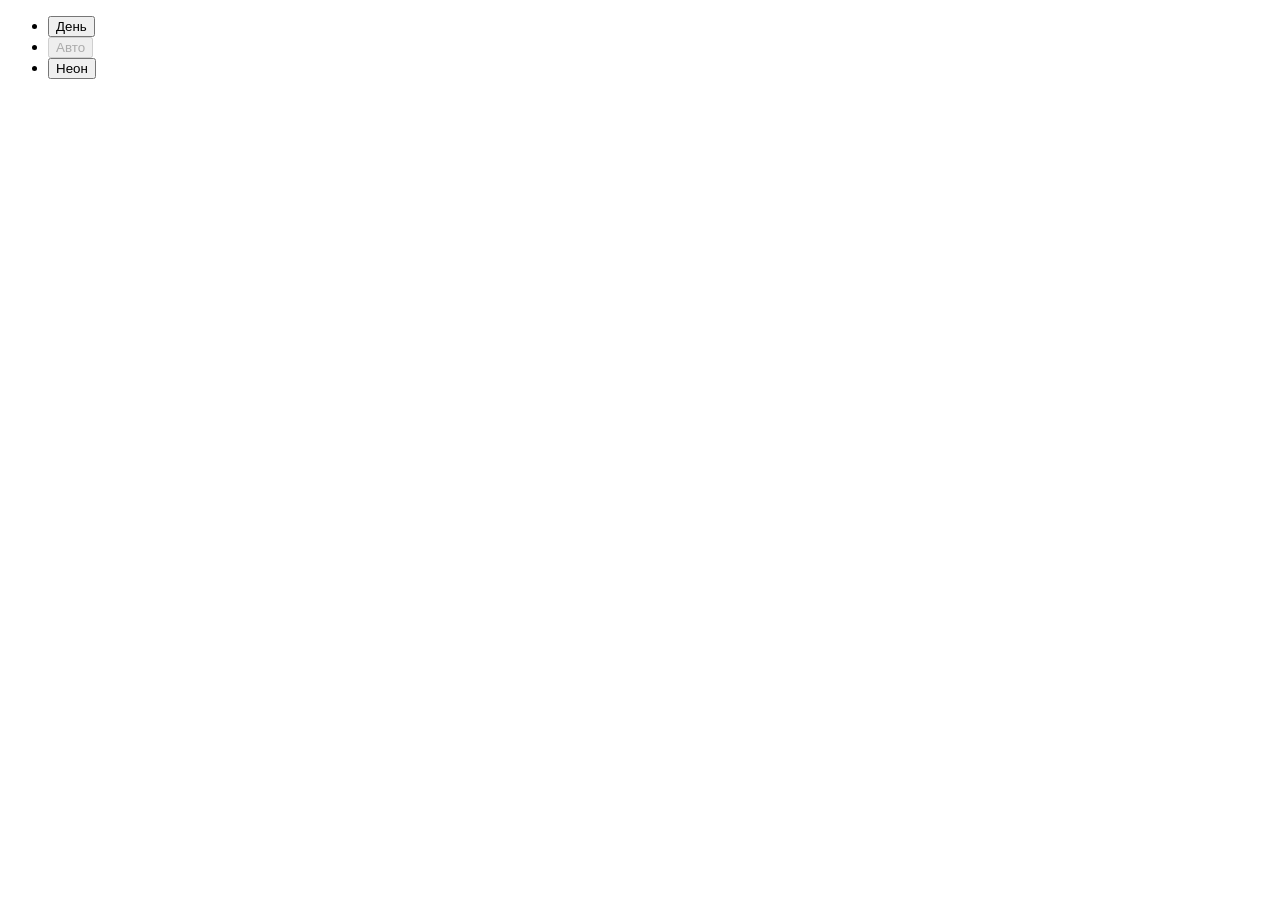
==== index.html @ 4426ae26 "Initial commit" ====
<!DOCTYPE html>
<html lang="ru">
  <head>
    <meta charset="UTF-8" />
    <meta http-equiv="X-UA-Compatible" content="IE=edge" />
    <meta name="viewport" content="width=device-width, initial-scale=1.0" />
    <title>Сложно сосредоточиться</title>
  </head>
  <body class="page">
    <header class="header decorated-zone">
      <nav class="header__theme-menu">
        <ul class="header__theme-menu-list">
          <li class="header__theme-menu-item">
            <button
              class="header__theme-menu-button header__theme-menu-button_type_light"
            >
              День
            </button>
          </li>
          <li class="header__theme-menu-item">
            <button
              class="header__theme-menu-button header__theme-menu-button_active header__theme-menu-button_type_auto"
              disabled
            >
              Авто
            </button>
          </li>
          <li class="header__theme-menu-item">
            <button
              class="header__theme-menu-button header__theme-menu-button_type_dark"
            >
              Неон
            </button>
          </li>
        </ul>
      </nav>
    </header>
    <script src="./scripts/script.js"></script>
  </body>
</html>
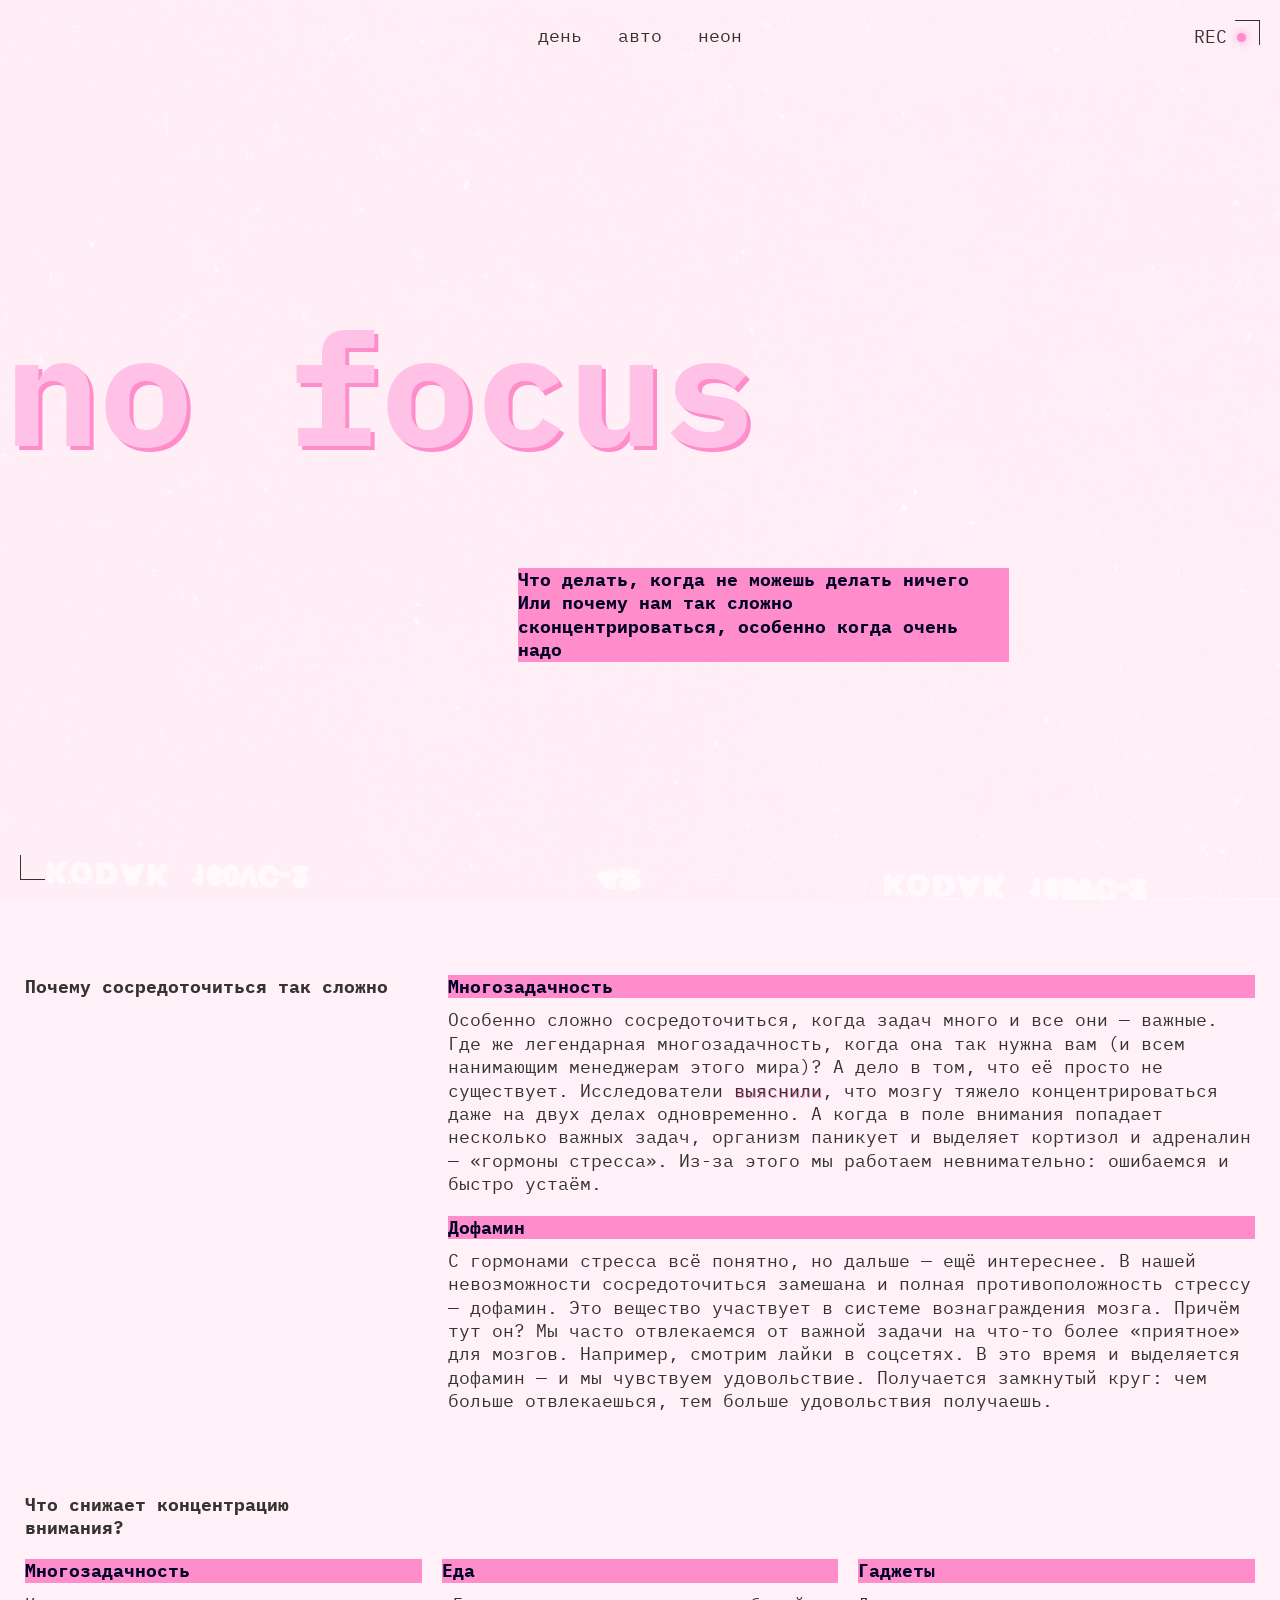
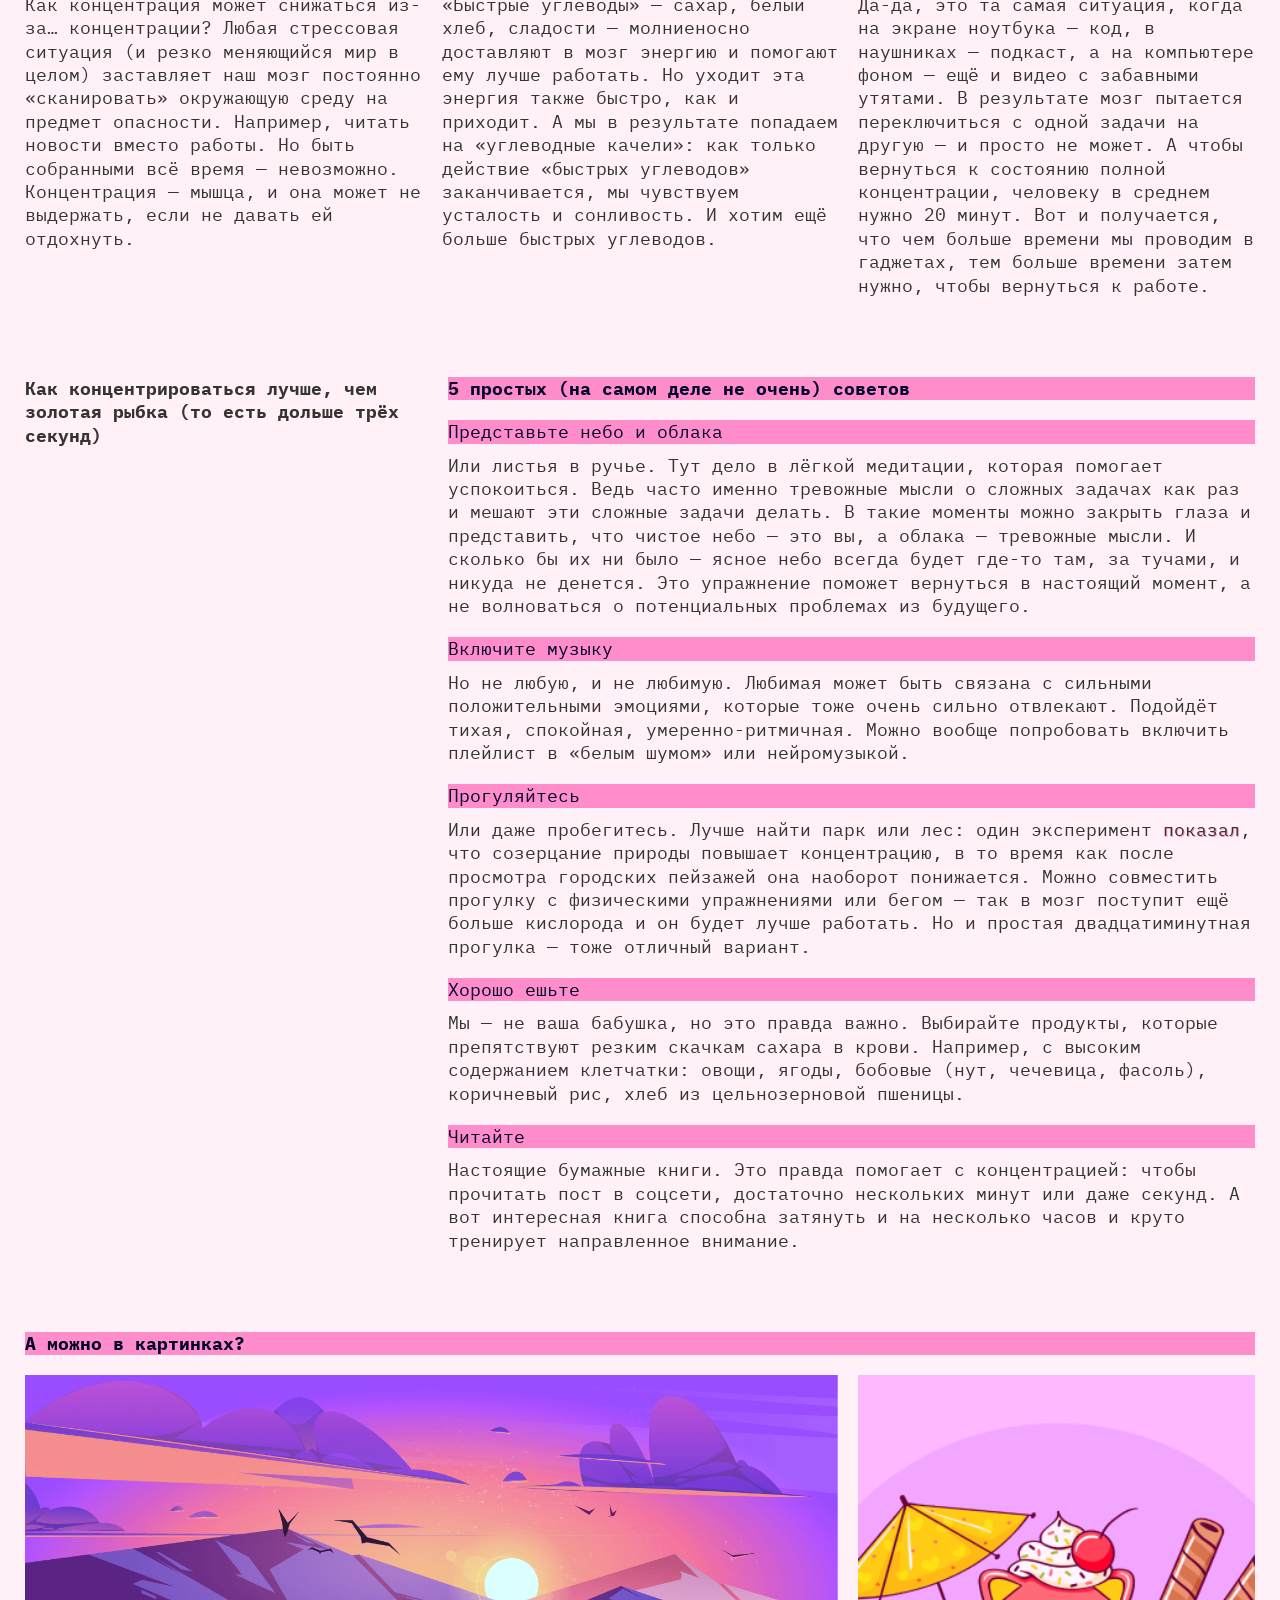
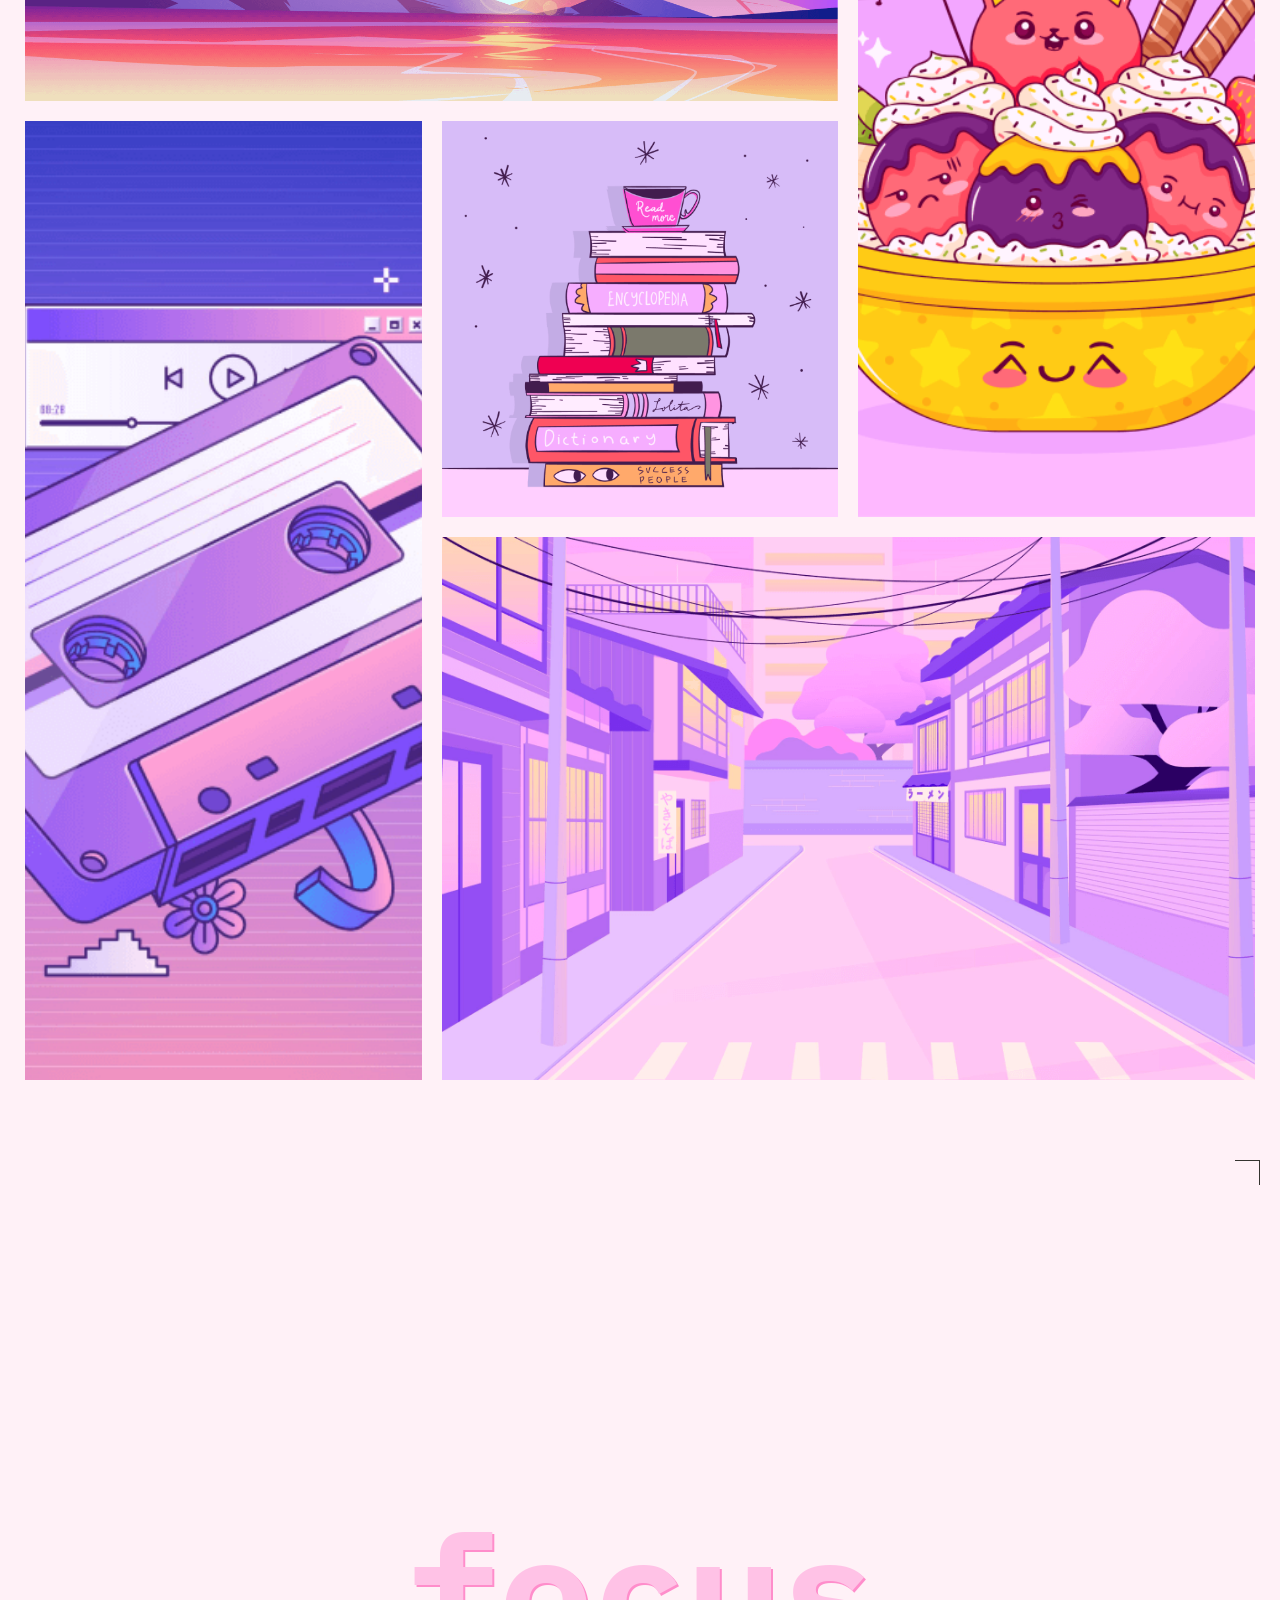
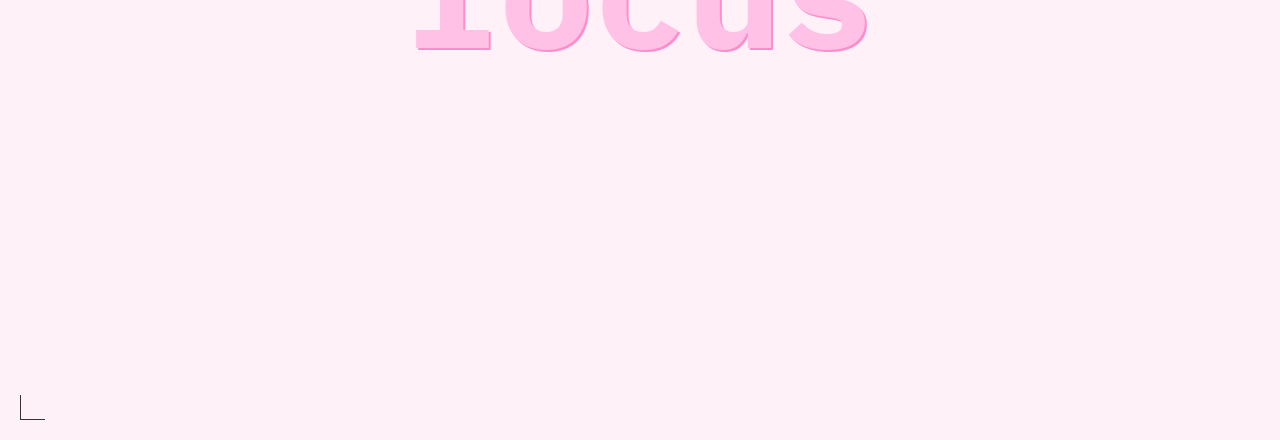
==== commit 2a0eed24: "action__test_1" ====
--- a/index.html
+++ b/index.html
@@ -4,17 +4,26 @@
     <meta charset="UTF-8" />
     <meta http-equiv="X-UA-Compatible" content="IE=edge" />
     <meta name="viewport" content="width=device-width, initial-scale=1.0" />
+    <meta name="color-scheme" content="dark light" />
     <title>Сложно сосредоточиться</title>
+    <link rel="stylesheet" href="./fonts/fonts.css" />
+    <link rel="stylesheet" href="./styles/variables.css" />
+    <link rel="stylesheet" href="./styles/style.css" />
+    <link rel="stylesheet" href="./styles/dark.css" />
+    <link rel="stylesheet" href="./styles/light.css" />
+    <link rel="stylesheet" href="./styles/globals.css" />
+    <link rel="icon" href="./images/favicon.svg" type="image/svg+xml" />
   </head>
   <body class="page">
     <header class="header decorated-zone">
+      <span aria-hidden="true" class="tag__marker">REC</span>
       <nav class="header__theme-menu">
         <ul class="header__theme-menu-list">
           <li class="header__theme-menu-item">
             <button
               class="header__theme-menu-button header__theme-menu-button_type_light"
             >
-              День
+              день
             </button>
           </li>
           <li class="header__theme-menu-item">
@@ -22,19 +31,193 @@
               class="header__theme-menu-button header__theme-menu-button_active header__theme-menu-button_type_auto"
               disabled
             >
-              Авто
+              авто
             </button>
           </li>
           <li class="header__theme-menu-item">
             <button
               class="header__theme-menu-button header__theme-menu-button_type_dark"
             >
-              Неон
+              неон
             </button>
           </li>
         </ul>
       </nav>
+      <h1 class="page__title header__text">no focus</h1>
+      <p class="title-decor header__paragraph"
+        >Что делать, когда не можешь делать ничего 
+        Или почему нам так сложно сконцентрироваться, особенно когда очень надо
+      </p>
     </header>
     <script src="./scripts/script.js"></script>
+    <main class="main__content">
+      <section class="content-section">
+        <h2 class="content-section__title">
+          Почему сосредоточиться так сложно
+        </h2>
+        <div class="content-section__list">
+          <div class="content-section__item">
+            <h3 class="title-decor">Многозадачность</h3>
+            <p class="content-section__text">
+              Особенно сложно сосредоточиться, когда задач много и все они —
+              важные. Где же легендарная многозадачность, когда она так нужна вам
+              (и всем нанимающим менеджерам этого мира)? А дело в том, что её
+              просто не существует. Исследователи
+              <a
+                href="https://dana.org/article/multicosts-of-multitasking/"
+                class="external-link"
+                target="_blank"
+                >выяснили</a
+              >, что мозгу тяжело концентрироваться даже на двух делах
+              одновременно. А когда в поле внимания попадает несколько важных
+              задач, организм паникует и выделяет кортизол и адреналин — «гормоны
+              стресса». Из-за этого мы работаем невнимательно: ошибаемся и быстро
+              устаём.
+            </p>
+          </div>
+          <div class="content-section__item">
+            <h3 class="title-decor">Дофамин</h3>
+            <p class="content-section__text">
+              С гормонами стресса всё понятно, но дальше — ещё интереснее. В нашей
+              невозможности сосредоточиться замешана и полная противоположность
+              стрессу — дофамин. Это вещество участвует в системе вознаграждения
+              мозга. Причём тут он? Мы часто отвлекаемся от важной задачи на
+              что-то более «приятное» для мозгов. Например, смотрим лайки в
+              соцсетях. В это время и выделяется дофамин — и мы чувствуем
+              удовольствие. Получается замкнутый круг: чем больше отвлекаешься,
+              тем больше удовольствия получаешь.
+            </p>
+          </div>
+        </div>
+      </section>
+      <section class="content-section">
+        <h2 class="content-section__title">
+          Что снижает концентрацию внимания?
+        </h2>
+        <div class="content-section__list">
+          <div class="content-section__item">
+            <h3 class="title-decor">Многозадачность</h3>
+            <p class="content-section__text">
+              Как концентрация может снижаться из-за… концентрации? Любая
+              стрессовая ситуация (и резко меняющийся мир в целом) заставляет наш
+              мозг постоянно «сканировать» окружающую среду на предмет опасности.
+              Например, читать новости вместо работы. Но быть собранными всё время
+              — невозможно. Концентрация — мышца, и она может не выдержать, если
+              не давать ей отдохнуть.
+            </p>
+          </div>
+          <div class="content-section__item">
+            <h3 class="title-decor">Еда</h3>
+            <p class="content-section__text">
+              «Быстрые углеводы» — сахар, белый хлеб, сладости — молниеносно
+              доставляют в мозг энергию и помогают ему лучше работать. Но уходит
+              эта энергия также быстро, как и приходит. А мы в результате попадаем
+              на «углеводные качели»: как только действие «быстрых углеводов»
+              заканчивается, мы чувствуем усталость и сонливость. И хотим ещё
+              больше быстрых углеводов.
+            </p>
+          </div>
+          <div class="content-section__item">
+            <h3 class="title-decor">Гаджеты</h3>
+            <p class="content-section__text">
+              Да-да, это та самая ситуация, когда на экране ноутбука — код, в
+              наушниках — подкаст, а на компьютере фоном — ещё и видео с забавными
+              утятами. В результате мозг пытается переключиться с одной задачи на
+              другую — и просто не может. А чтобы вернуться к состоянию полной
+              концентрации, человеку в среднем нужно 20 минут. Вот и получается,
+              что чем больше времени мы проводим в гаджетах, тем больше времени
+              затем нужно, чтобы вернуться к работе.
+            </p>
+          </div>
+        </div>
+      </section>
+      <section class="content-section">
+        <h2 class="content-section__title">
+          Как концентрироваться лучше, чем золотая рыбка (то есть дольше трёх
+          секунд)
+        </h2>
+        <div class="content-section__list">
+          <h3 class="title-decor">5 простых (на самом деле не очень) советов</h3>
+          <div class="content-section__item">
+            <h4 class="content-section__subtitle margin">
+              Представьте небо и облака
+            </h4>
+            <p class="content-section__text">
+              Или листья в ручье. Тут дело в лёгкой медитации, которая помогает
+              успокоиться. Ведь часто именно тревожные мысли о сложных задачах как
+              раз и мешают эти сложные задачи делать. В такие моменты можно
+              закрыть глаза и представить, что чистое небо — это вы, а облака —
+              тревожные мысли. И сколько бы их ни было — ясное небо всегда будет
+              где-то там, за тучами, и никуда не денется. Это упражнение поможет
+              вернуться в настоящий момент, а не волноваться о потенциальных
+              проблемах из будущего.
+            </p>
+          </div>
+          <div class="content-section__item">
+            <h4 class="content-section__subtitle">Включите музыку</h4>
+            <p class="content-section__text">
+              Но не любую, и не любимую. Любимая может быть связана с сильными
+              положительными эмоциями, которые тоже очень сильно отвлекают.
+              Подойдёт тихая, спокойная, умеренно-ритмичная. Можно вообще
+              попробовать включить плейлист в «белым шумом» или нейромузыкой.
+            </p>
+          </div>
+          <div class="content-section__item">
+            <h4 class="content-section__subtitle">Прогуляйтесь</h4>
+            <p class="content-section__text">
+              Или даже пробегитесь. Лучше найти парк или лес: один эксперимент
+              <a
+                href="https://www.sciencedirect.com/science/article/abs/pii/S0272494415000328"
+                class="external-link"
+                target="_blank"
+                >показал</a
+              >, что созерцание природы повышает концентрацию, в то время как
+              после просмотра городских пейзажей она наоборот понижается. Можно
+              совместить прогулку с физическими упражнениями или бегом — так в
+              мозг поступит ещё больше кислорода и он будет лучше работать. Но и
+              простая двадцатиминутная прогулка — тоже отличный вариант.
+            </p>
+          </div>
+          <div class="content-section__item">
+            <h4 class="content-section__subtitle">Хорошо ешьте</h4>
+            <p class="content-section__text">
+              Мы — не ваша бабушка, но это правда важно. Выбирайте продукты,
+              которые препятствуют резким скачкам сахара в крови. Например, с
+              высоким содержанием клетчатки: овощи, ягоды, бобовые (нут, чечевица,
+              фасоль), коричневый рис, хлеб из цельнозерновой пшеницы.
+            </p>
+          </div>
+          <div class="content-section__item">
+            <h4 class="content-section__subtitle">Читайте</h4>
+            <p class="content-section__text">
+              Настоящие бумажные книги. Это правда помогает с концентрацией: чтобы
+              прочитать пост в соцсети, достаточно нескольких минут или даже
+              секунд. А вот интересная книга способна затянуть и на несколько
+              часов и круто тренирует направленное внимание.
+            </p>
+          </div>
+        </div>
+      </section>
+      <section class="content-section">
+        <h3 class="title-decor">А можно в картинках?</h3>
+        <div class="content-section__images">
+          <img src="./images/sunset.png" loading="lazy" alt="Закат с горами" class="sunset" />
+          <img
+            src="./images/ice-cream.png"
+            alt="Тарелка с мороженным"
+            loading="lazy"
+            class="ice-cream"
+          />
+          <img src="./images/tape.png" alt="Касета" loading="lazy" class="tape"/>
+          <img src="./images/books.png" alt="Стопка книг" loading="lazy" class="books"/>
+          <img src="./images/street.png" alt="Улица" loading="lazy" class="street"/>
+        </div>
+      </section>
+    </main>
+    <footer class="footer decorated-zone">
+      <h2 class="footer-title">focus</h2>
+    </footer>
   </body>
 </html>
+
+
--- a/fonts/fonts.css
+++ b/fonts/fonts.css
@@ -0,0 +1,13 @@
+@font-face {
+  font-family: 'IBM Plex mono';
+  src: url(./IBMPlexMono-Regular.woff) format('woff');
+  font-weight: normal;
+  font-display: swap;
+}
+
+@font-face {
+  font-family: 'IBM Plex mono';
+  src: url(./IBMPlexMono-Bold.woff) format('woff');
+  font-weight: bold;
+  font-display: swap;
+}
--- a/styles/variables.css
+++ b/styles/variables.css
@@ -0,0 +1,31 @@
+/*
+  Переменные для вашего проекта
+  и их переопределение под различные устройства
+*/
+:root {
+  --bg-image: url(/images/cover-image-dark.png);
+  /* --main-bg-color: #000028;
+  --main-text-color: #000028;
+  --accent-color-bg: #FF0070;
+  --accent-color-text: #FF0070;
+  --text-color-black: #000028;
+  --main-font: 'IBM Plex Mono', monospace, sans-serif; */
+  --large-text-size: clamp(7.25rem, 5.7694rem + 6.3174vw, 9.8125rem);
+  --main-text-size: 18px;
+  --main-text-lh: 1.3;
+  --padding: 0 2.6%;
+
+  --accent-color-text: #FF0070;
+  --main-text-color: #F1B2CE;
+  --accent-color-bg: #FF0070;
+  --header-text: #DB00FF;
+  --bg-color: #000028;
+  --title-decor-text: #000028;
+  --font: 'IBM Plex Mono', monospace, sans-serif;
+  --hover-color: rgba(255, 0, 112, 0.40);
+
+
+}
+
+
+
--- a/styles/style.css
+++ b/styles/style.css
@@ -0,0 +1,442 @@
+/* Основные стили проекта. Это стили для темы, которую вы верстаете первой. */
+
+.page {
+  /* background: url(/images/cover-image.png);
+  background-attachment: fixed; */
+  min-width: 375px;
+  /* padding: var(--padding); */
+  background-color: var(--bg-color);
+}
+
+.header {
+  background: var(--bg-image);
+  background-position: center;
+  display: flex;
+  background-repeat: no-repeat;
+  background-size: cover;
+  flex-direction: column;
+  padding: 2.8vw;
+  margin-bottom: 10.667%;
+  position: relative;
+  min-width: 375px;
+  min-height: 100vh;
+}
+
+@media (width >= 768px) {
+  .header {
+    padding: 2.6vw;
+    margin-bottom: 7.813%;
+  }
+}
+
+@media (width >= 1024px) {
+  .header {
+    padding: 1.95vw;
+    margin-bottom: 5.86vw;
+  }
+}
+
+.decorated-zone::before {
+  content: '';
+  position: absolute;
+  display: block;
+  width: 25px; 
+  height: 25px; 
+  border-top: 1px solid var(--accent-color-text);
+  border-right: 1px solid var(--accent-color-text);
+  top: 10px;
+  right: 10px;
+}
+
+
+.decorated-zone::after {
+  content: '';
+  position: absolute;
+  display: block;
+  width: 25px; 
+  height: 25px; 
+  border-bottom: 1px solid var(--accent-color-text);
+  border-left: 1px solid var(--accent-color-text);
+  bottom: 10px;
+  left: 10px;
+}
+
+@media (width >= 768px) {
+  .decorated-zone::before {
+    top: 20px;
+    right: 20px;
+  }
+
+  .decorated-zone::after {
+    bottom: 20px;
+    left: 20px;
+  }
+}
+
+.tag__marker {
+  color: var(--accent-color-text);
+  text-align: center;
+  font-family: var(--font);
+  font-size: var(--main-text-size);
+  font-style: normal;
+  font-weight: 400;
+  line-height: 1.38;
+  display: flex;
+  justify-content: end;
+  padding-right: 9px;
+}
+
+.tag__marker::after {
+  content: url('http://www.w3.org/2000/svg');
+  display: inline-block;
+  width: 9px;
+  height: 9px;
+  background-color: var(--accent-color-bg);
+  border-radius: 50%;
+  fill: var(--accent-color);
+  filter: drop-shadow(0px 0px 4px var(--accent-color-bg));
+  margin-left: 10px;
+  margin-top: 8px;
+}
+
+.header__theme-menu-list {
+  display: flex;
+  flex-direction: column;
+  align-content: flex-end;
+  flex-wrap: wrap;
+  align-items: center;
+  gap: 10px;
+  padding-top: 40.5px;
+  padding-bottom: 65px;
+}
+
+
+@media (width >= 768px) {
+  .header__theme-menu-list {
+    padding-top: 147.5px;
+    padding-bottom: 174.5px;
+  }
+}
+
+@media (width >= 1024px) {
+  .header__theme-menu-list {
+    display: flex;
+    flex-direction: row;
+    justify-content: center;
+    gap: 10px;
+    /* margin-left: 15px; */
+    margin-top: -27px;
+    padding-top: 0
+  }
+}
+
+.header__theme-menu-item:focus-visible {
+  outline: none;
+}
+
+.header__theme-menu-button {
+  color: var(--accent-color-text);
+  text-align: center;
+  font-family: var(--font);
+  font-size: var(--main-text-size);
+  font-style: normal;
+  font-weight: 400;
+  line-height: 1;
+  background-color: transparent;
+  border: none;
+  height: 26px;
+  padding: 0px 13px;
+}
+
+
+.header__theme-menu-button:hover {
+  outline: 1px solid var(--hover-color);
+  display: inline-flex;
+  padding: 0px 13px;
+  justify-content: center;
+  align-items: center;
+}
+
+.header__theme-menu-button:focus-visible {
+  border-bottom: 1px solid var(--accent-color-text);
+  outline: none;
+  display: inline-flex;
+  padding: 0px 13px;
+  justify-content: center;
+  align-items: center;
+}
+
+/* @media (width >= 1024px) {
+  .header__theme-menu-button_type_dark {
+    margin-right: 5px;
+  }
+} */
+
+.page__title {
+  color: var(--header-text);
+  text-shadow: 4px 4px 0px var(--accent-color-bg);
+  font-family: var(--font);
+  font-size: var(--large-text-size);
+  font-style: normal;
+  font-weight: 700;
+  line-height: 82.5%;
+}
+
+@media (width >= 768px) {
+  .page__title {
+    margin-left: -20px;
+    font-size: clamp(7.5rem, 0.5625rem + 14.4531vw, 9.8125rem);
+  }
+}
+
+.title-decor {
+  color: var(--title-decor-text);
+  font-family: var(--font);
+  font-size: var(--main-text-size);
+  font-style: normal;
+  font-weight: 700;
+  line-height: var(--main-text-lh);
+  background-color: var(--accent-color-bg, #FF0070);
+  white-space: pre-line;
+}
+
+@media (width >= 768px) {
+  .header__paragraph  {
+    width: 364px;
+    margin-left: 364px;
+  }
+}
+
+@media (width >= 1024px) {
+  .header__paragraph {
+    width: 491px;
+    margin-left: 493px;
+  }
+}
+
+.header__text {
+  padding-bottom: 58px;
+}
+
+@media (width >= 768px) {
+  .header__text{
+    padding-bottom: 162px;
+  }
+}
+
+@media (width >= 1024px) {
+  .header__text {
+    padding-top: 100px;
+    padding-bottom: 116px;
+  }
+}
+
+.main__content {
+  padding: var(--padding);
+}
+
+@media (width >= 1024px) {
+  .main__content {
+    padding: 0 1.95vw;
+  }
+}
+
+.external-link {
+  color: var(--main-text-color);
+  font-family: var(--font);
+  font-size: var(--main-text-size);
+  font-style: normal;
+  font-weight: 400;
+  line-height: normal;
+  text-decoration: none;
+  text-shadow: 1px 1px 0px var(--accent-color-bg);
+}
+
+.external-link:hover {
+  border-block-end: 1px solid var(--accent-color-text);
+}
+
+.external-link:focus-visible {
+  outline: 1px solid var(--accent-color-text);
+  /* outline-offset: -1px;  */
+  display: inline-block;
+  height: 20px;
+}
+
+.content-section {
+  display: grid;
+  padding-bottom: 30px;
+}
+
+@media (width >= 768px) {
+  .content-section {
+    padding-bottom: 60px;
+  }
+}
+
+@media (width >= 768px) {
+  .content-section:nth-child(2n+1) {
+    grid-template-columns: 1fr 2fr;
+    gap: 20px;
+  }
+
+  .content-section__item .content-section:nth-child(2n+1) {
+    grid-row: 1 / span 2;
+    grid-column: 2 / 3;
+  }
+}
+
+@media (width >= 768px) {
+  .content-section:nth-child(2) .content-section__title {
+    width: 236px;
+  }
+}
+
+@media (width >= 1024px) {
+  .content-section__list:first-of-type {
+    min-width: 648px;
+  }
+
+  .content-section__list:last-of-type {
+    min-width: 648px;
+  }
+}
+
+@media (width >= 1024px) {
+  .content-section:nth-child(2) .content-section__title {
+    min-width: 315px;
+  }
+
+  .content-section:nth-child(2) .content-section__list {
+    display: grid;
+    grid-template-columns: repeat(3, 1fr);
+    gap: 20px;
+  }
+  
+}
+
+.content-section__title {
+  color: var(--accent-color-text);
+  font-family: var(--font);
+  font-size: var(--main-text-size);
+  font-style: normal;
+  font-weight: 700;
+  line-height: var(--main-text-lh);
+  padding-bottom: 20px;
+}
+
+.content-section__item {
+  padding-bottom: 20px;
+}
+
+.content-section__text {
+  color: var(--main-text-color);
+  font-family: var(--font);
+  font-size: var(--main-text-size);
+  font-style: normal;
+  font-weight: 400;
+  line-height: var(--main-text-lh);
+  padding-top: 10px;
+}
+
+.content-section__subtitle {
+  color: var(--title-decor-text);
+  font-family: var(--font);
+  font-size: var(--main-text-size);
+  font-style: normal;
+  font-weight: 400;
+  line-height: var(--main-text-lh);
+  background-color: var(--accent-color-bg);
+}
+
+.margin {
+  margin-top: 20px;
+}
+
+
+.content-section__images {
+  display: grid;
+  grid-template-columns: repeat(auto-fit, minmax(250px, 1fr));
+  gap: 10px;
+  justify-content: center;
+  align-items: center;
+  margin-top: 10px;
+
+}
+
+.content-section__images img {
+  width: 100%;
+  height: 100%;
+  display: block;
+  object-fit: cover;
+  object-position: center;
+}
+
+@media (width >= 768px) {
+  .content-section__images {
+    display: grid;
+    gap: 20px;
+    grid-template-columns: repeat(3, minmax(min-content, max-content));
+    grid-template-rows: repeat(3, minmax(min-content, max-content));
+    grid-template-areas: 
+      'sunset sunset ice-cream'
+      'tape books ice-cream'
+      'tape street street';
+    width: 100%;
+    height: 100%;
+    margin-top: 20px;
+  }
+
+  .sunset {
+    grid-area: sunset;
+  }
+  
+  .ice-cream {
+    grid-area: ice-cream;
+  }
+  
+  .tape {
+    grid-area: tape;
+  }
+  
+  .books {
+    grid-area: books;
+  }
+  
+  .street {
+    grid-area: street;
+  }
+}
+
+.footer {
+  display: flex;
+  justify-content: center;
+}
+
+.footer-title {
+  color: var(--header-text);
+  text-shadow: 2px 2px 0px var(--accent-color-bg);
+  font-family: var(--font);
+  font-size: var(--large-text-size);
+  font-style: normal;
+  font-weight: 700;
+  line-height: 82.5%;
+  display: flex;
+  /* width: 375px;
+  height: 667px; */
+  width: 100vw;
+  height: 100vh;
+  flex-direction: column;
+  justify-content: center;
+  align-items: center;
+  margin-top: 10px;
+  flex-wrap: wrap;
+  align-content: center;
+}
+
+@media (width >= 768px) {
+  .footer-title {
+    font-size: clamp(7.5rem, 0.5625rem + 14.4531vw, 9.8125rem);
+    margin: 0;
+  }
+}
--- a/styles/dark.css
+++ b/styles/dark.css
@@ -0,0 +1,59 @@
+/* .page.theme_dark {
+  @media (prefers-color-scheme: dark) {
+    .header__theme-menu-button_type_dark {
+      outline: 1px solid var(--accent-color);
+      padding: 0px 13px;
+    }
+  }
+} */
+
+:root.theme-dark {
+  /* Дублируем переменные для тёмной темы */
+  --bg-image: url(/images/cover-image-dark.png);
+  --large-text-size: clamp(7.25rem, 5.7694rem + 6.3174vw, 9.8125rem);
+  --main-text-size: 18px;
+  --main-text-lh: 1.3;
+  --padding: 0 2.6%;
+  --accent-color-text: #FF0070;
+  --main-text-color: #F1B2CE;
+  --accent-color-bg: #FF0070;
+  --header-text: #DB00FF;
+  --bg-color: #000028;
+  --title-decor-text: #000028;
+  --font: 'IBM Plex Mono', monospace, sans-serif;
+}
+
+.page.theme_dark {
+  .header__theme-menu-button_type_dark {
+    outline: 1px solid var(--accent-color-text);
+    display: inline-flex;
+    height: 26px;
+    padding: 0px 13px;
+    justify-content: center;
+    align-items: center;
+  }
+}
+
+/* .page.theme_dark {
+  --bg-image: url(/images/cover-image-dark.png);
+  --main-bg-color: #000028;
+  --main-text-color: #000028;
+  --accent-color: #FF0070;
+  --text-color-black: #000028;
+  --main-font: 'IBM Plex Mono', Arial, sans-serif;
+  --large-text-size: clamp(7.25rem, 5.7694rem + 6.3174vw, 9.8125rem);
+  --main-text-size: 18px;
+  --main-text-lh: 1.3;
+  --padding: 0 2.6%;
+} */
+
+/* Остальные стили */
+
+/* @media (prefers-color-scheme: dark) {
+  .header__theme-menu-button_type_dark {
+    outline: 1px solid var(--accent-color);
+    padding: 0px 13px;
+  }
+} */
+
+
--- a/styles/light.css
+++ b/styles/light.css
@@ -0,0 +1,104 @@
+:root.theme_light {
+  /* Переменные светлой темы */
+  --bg-image: url(/images/cover-image-light.png);
+  --accent-color-text: #353430;
+  --main-text-color: #353430;
+  --accent-color-bg: #FF8DCB;
+  --header-text: #FFC2E6;
+  --bg-color: #FFF1F7;
+  --title-decor-text: #000028;
+  --font: 'IBM Plex Mono', monospace, sans-serif;
+  --hover-color: rgba(50, 49, 45, 0.40);
+}
+
+@media (prefers-color-scheme: light) {
+  :root {
+    --bg-image: url(/images/cover-image-light.png);
+    --accent-color-text: #353430;
+    --main-text-color: #353430;
+    --accent-color-bg: #FF8DCB;
+    --header-text: #FFC2E6;
+    --bg-color: #FFF1F7;
+    --title-decor-text: #000028;
+    --font: 'IBM Plex Mono', monospace, sans-serif;
+    --hover-color: rgba(50, 49, 45, 0.40);
+  }
+}
+
+.page.theme_light {
+  --bg-image: url(/images/cover-image-light.png);
+  --accent-color-text: #353430;
+  --main-text-color: #353430;
+  --accent-color-bg: #FF8DCB;
+  --header-text: #FFC2E6;
+  --bg-color: #FFF1F7;
+  --title-decor-text: #000028;
+  --font: 'IBM Plex Mono', monospace, sans-serif;
+  --hover-color: rgba(50, 49, 45, 0.40);
+}
+
+.page.theme_light { 
+  .tag__marker {
+    visibility: hidden;
+  }
+  
+  .header__theme-menu-button_type_light {
+    outline: 1px solid var(--accent-color-text);
+    display: inline-flex;
+    height: 26px;
+    padding: 0px 13px;
+    justify-content: center;
+    align-items: center;
+    
+  }
+}
+
+
+
+  /* @media (prefers-color-scheme: light) {
+    .page.theme_light {
+      .header {
+        background-position: center;
+      }
+
+      .header__theme-menu-button {
+        color: var(--main-text-color);
+      }
+
+      .header__theme-menu-button_type_light {
+        outline: 1px solid var(--main-text-color);
+        padding: 0 13px;
+      }
+
+      .page__title {
+        color: #ffc2e6;
+      }
+
+      .footer-title {
+        color: #ffc2e6;
+      }
+
+      .tag__marker {
+        opacity: 0;
+      }
+    }
+  }
+
+  @media (width >= 1024px) and (prefers-color-scheme: light) {
+    .page__title {
+      text-shadow: 4px 4px 0px #ff0070;
+    }
+
+    .decorated-zone::after,
+    .decorated-zone::before {
+      border-color: #353430;
+    }
+
+    .footer-title {
+      text-shadow: 2px 2px 0 #ff0070;
+    }
+  } */
+
+
+
+/* Остальные стили */
--- a/styles/globals.css
+++ b/styles/globals.css
@@ -0,0 +1,46 @@
+/* Глобальные стили для проекта, их можно дополнять и менять по желанию */
+
+*,
+*::before,
+*::after {
+  box-sizing: border-box;
+}
+
+body {
+  min-inline-size: 375px;
+  max-inline-size: 1440px;
+  margin: 0 auto;
+}
+
+h1,
+h2,
+h3,
+h4,
+h5,
+h6,
+p {
+  margin: 0;
+}
+
+ul {
+  margin: 0;
+  padding: 0;
+  list-style: none;
+}
+
+picture {
+  margin: 0;
+  padding: 0;
+}
+
+button,
+a {
+  color: currentColor;
+  font-family: inherit;
+  font-size: inherit;
+  line-height: inherit;
+}
+
+footer {
+  position: relative;
+}
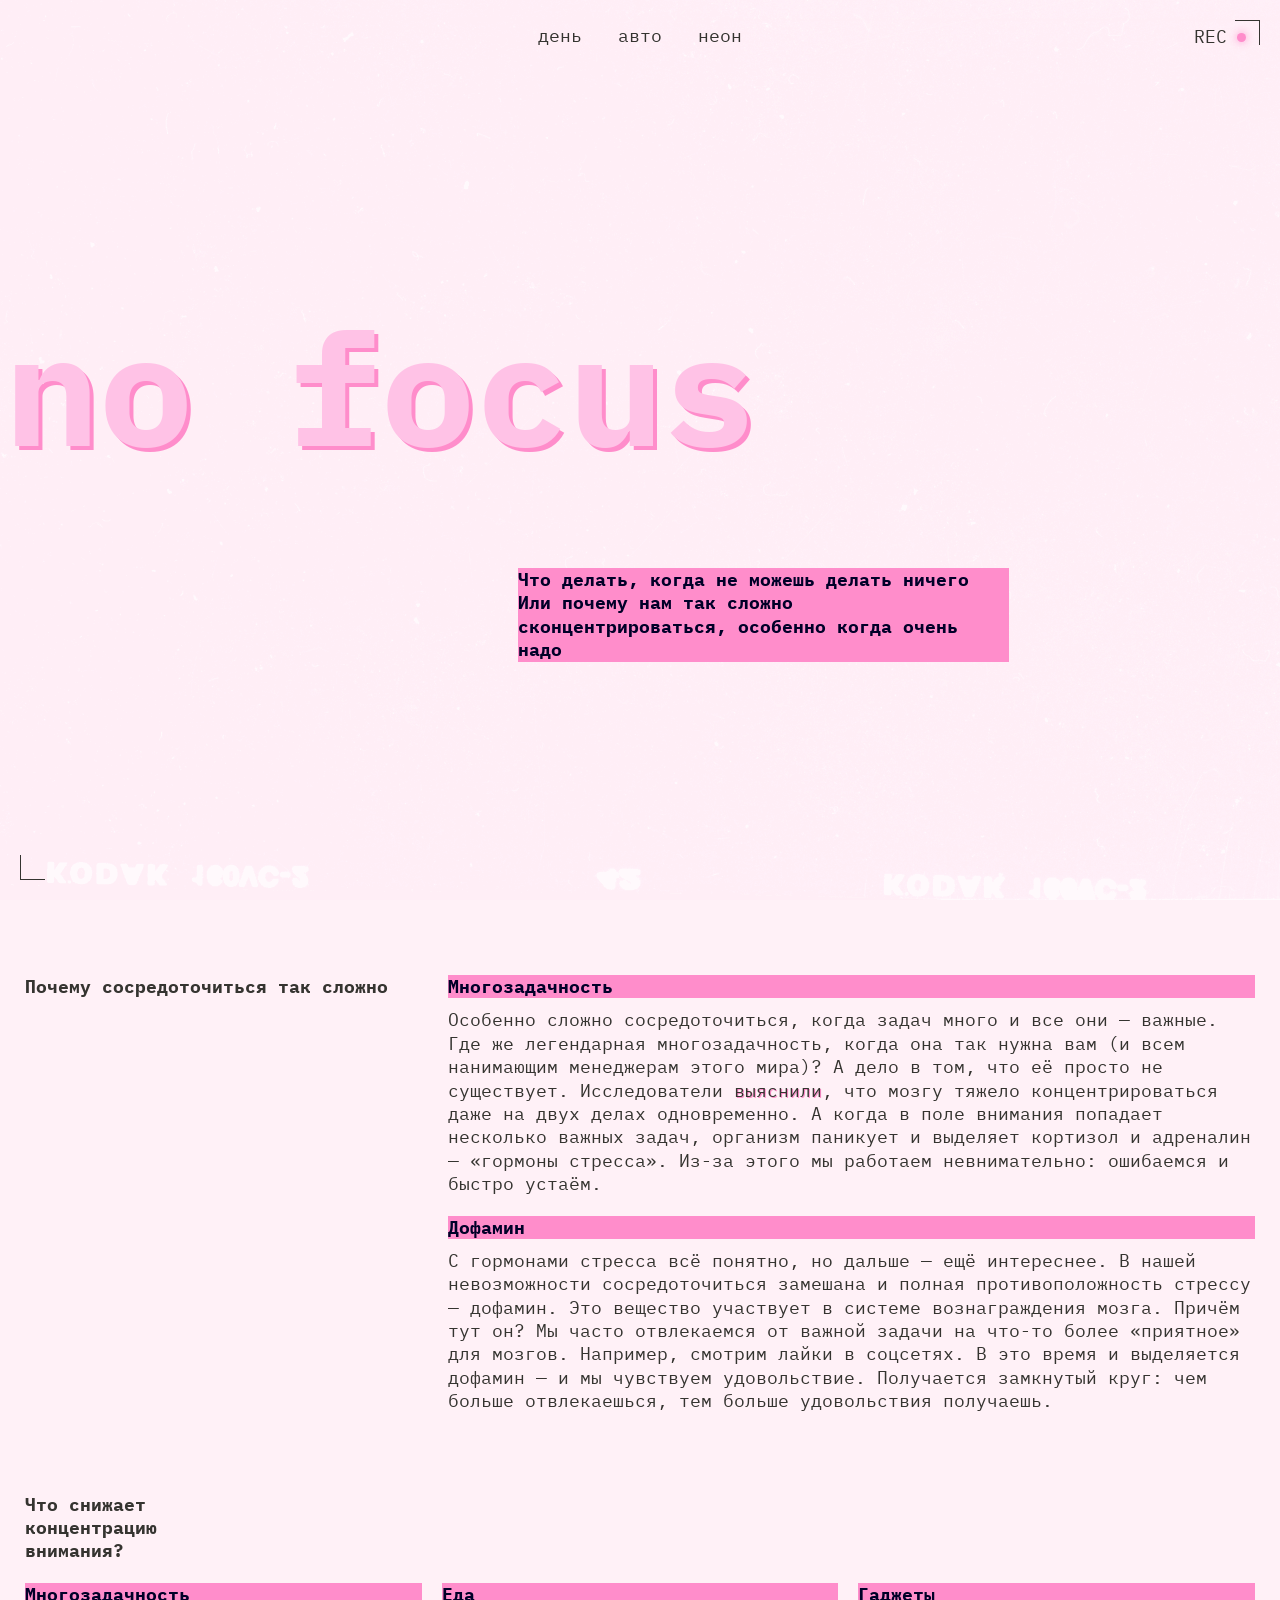
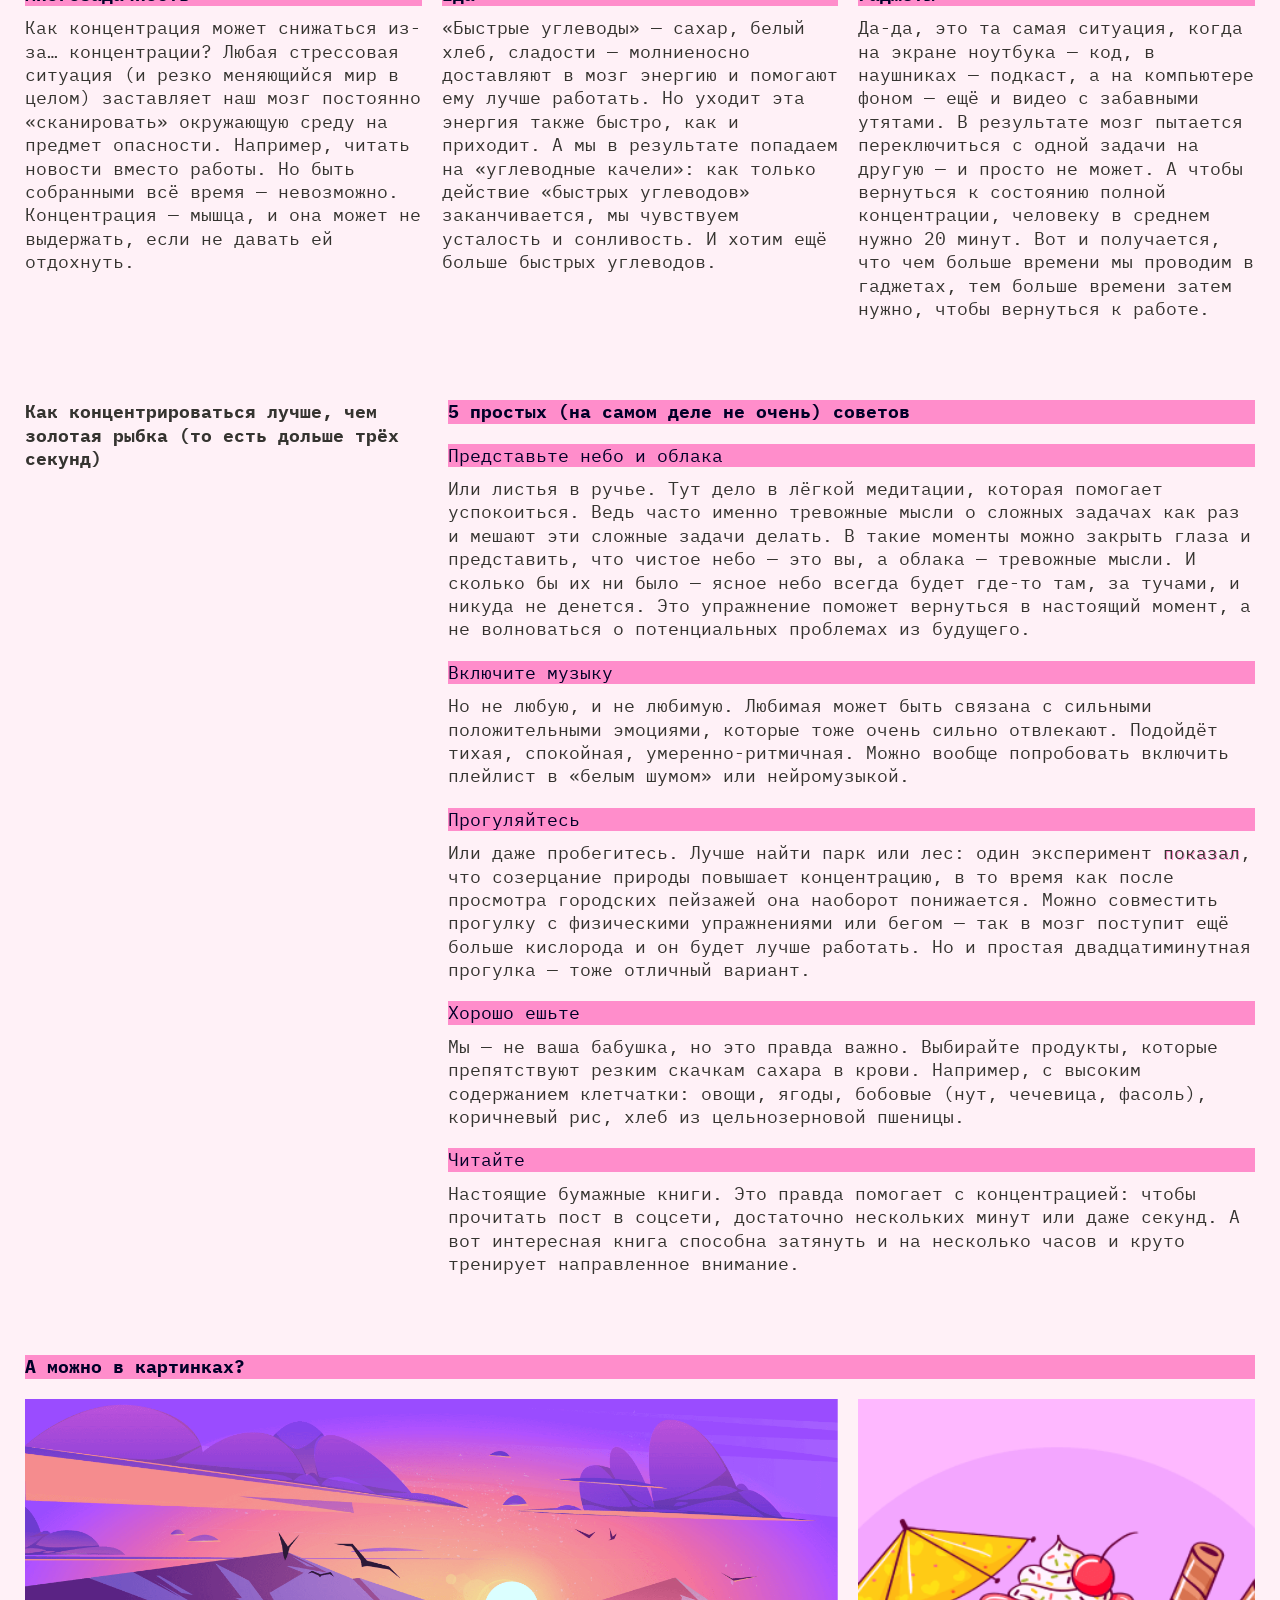
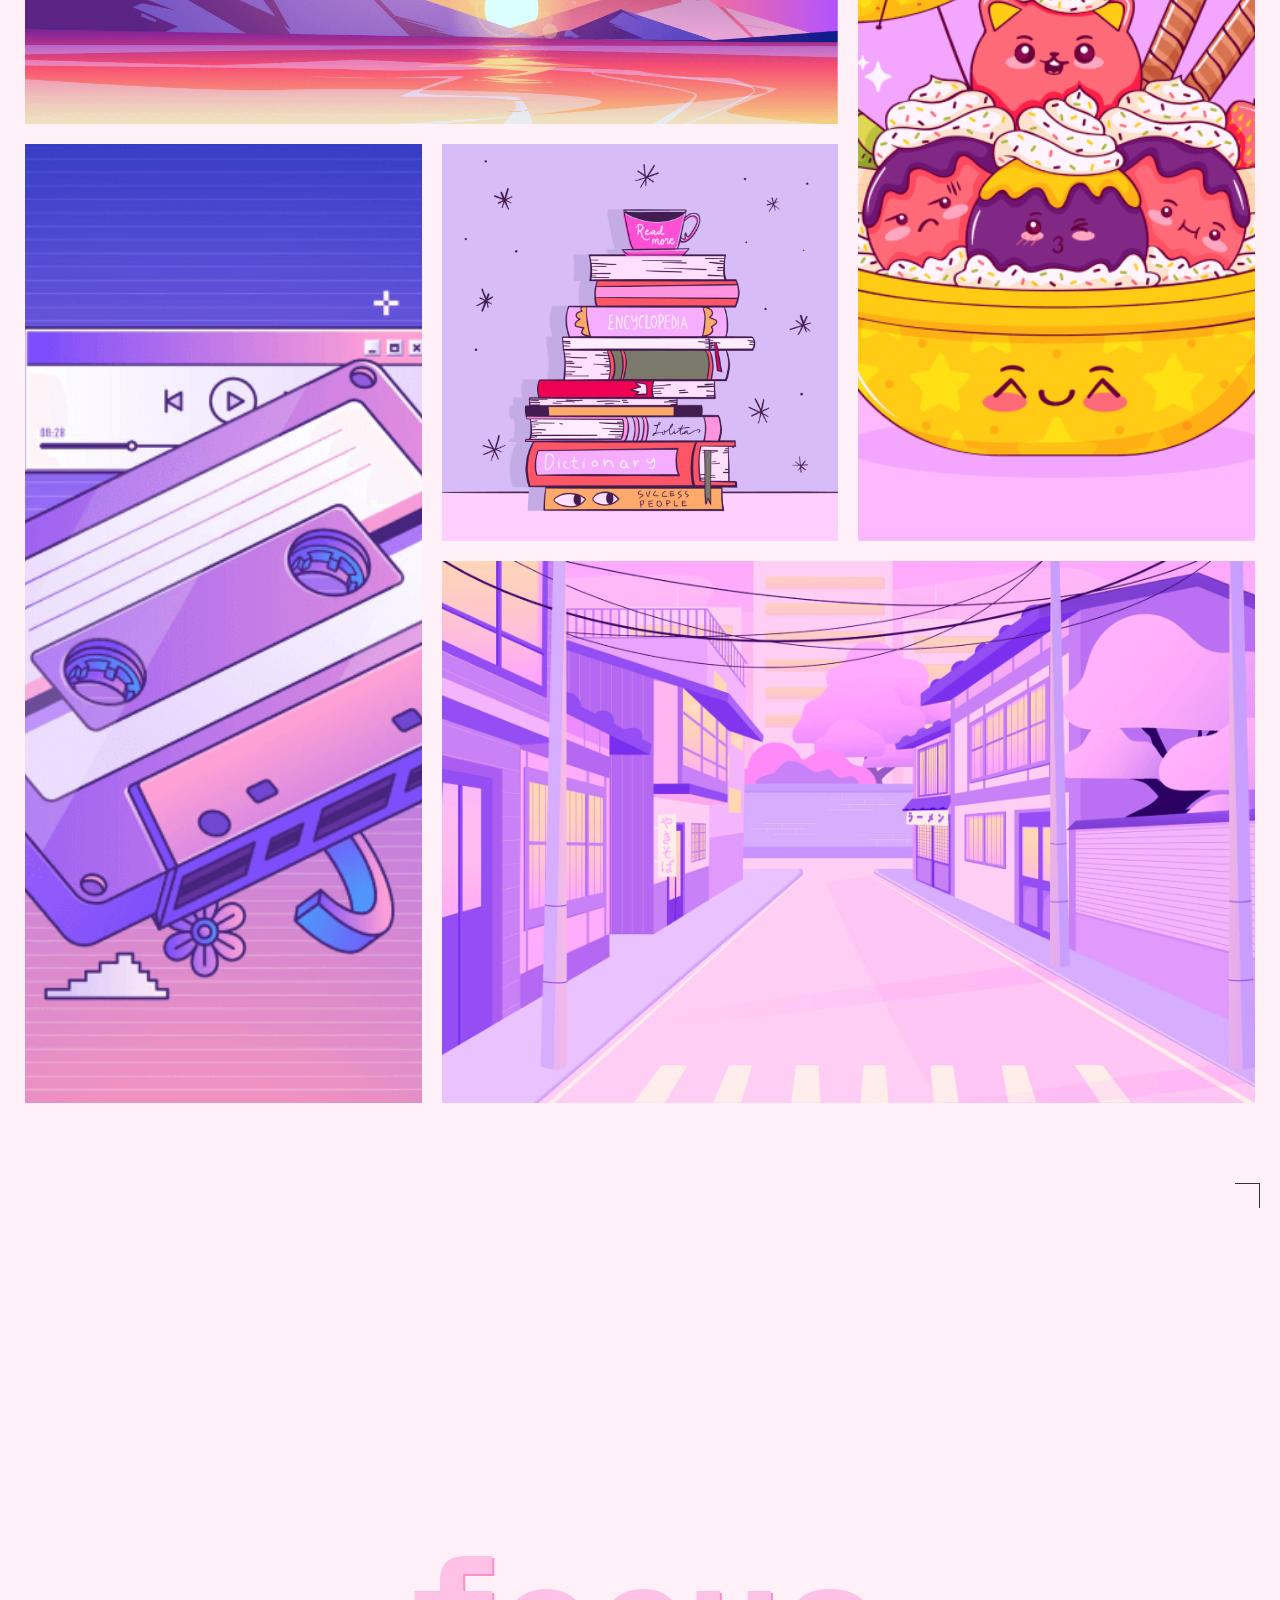
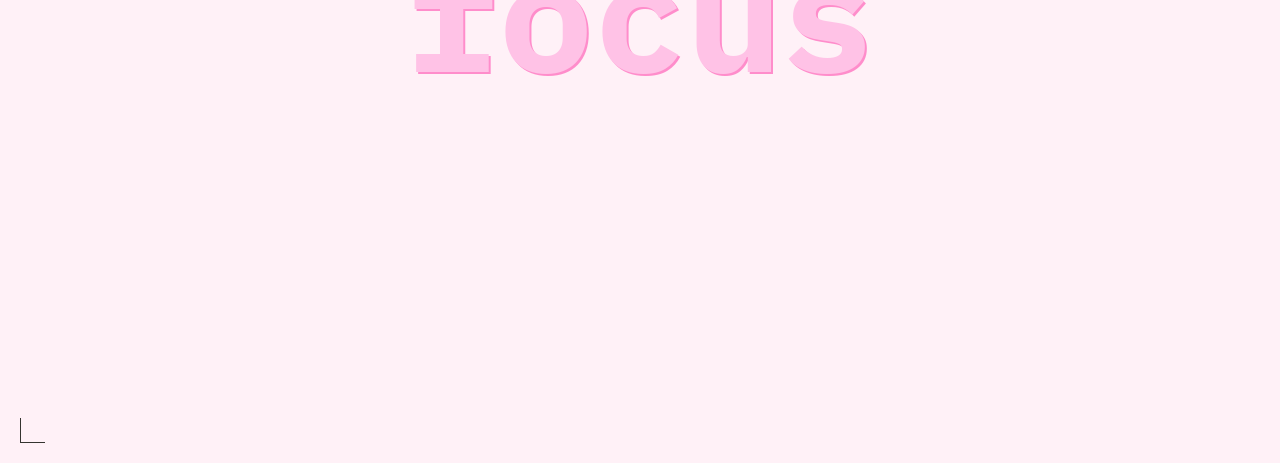
==== commit 685de22f: "исправление_ошибок_1" ====
--- a/index.html
+++ b/index.html
@@ -8,15 +8,15 @@
     <title>Сложно сосредоточиться</title>
     <link rel="stylesheet" href="./fonts/fonts.css" />
     <link rel="stylesheet" href="./styles/variables.css" />
+    <link rel="stylesheet" href="./styles/globals.css" />
     <link rel="stylesheet" href="./styles/style.css" />
     <link rel="stylesheet" href="./styles/dark.css" />
     <link rel="stylesheet" href="./styles/light.css" />
-    <link rel="stylesheet" href="./styles/globals.css" />
     <link rel="icon" href="./images/favicon.svg" type="image/svg+xml" />
   </head>
   <body class="page">
     <header class="header decorated-zone">
-      <span aria-hidden="true" class="tag__marker">REC</span>
+      <span aria-hidden="true" class="tag__marker">rec</span>
       <nav class="header__theme-menu">
         <ul class="header__theme-menu-list">
           <li class="header__theme-menu-item">
@@ -49,7 +49,6 @@
         Или почему нам так сложно сконцентрироваться, особенно когда очень надо
       </p>
     </header>
-    <script src="./scripts/script.js"></script>
     <main class="main__content">
       <section class="content-section">
         <h2 class="content-section__title">
@@ -199,7 +198,7 @@
         </div>
       </section>
       <section class="content-section">
-        <h3 class="title-decor">А можно в картинках?</h3>
+        <h2 class="title-decor">А можно в картинках?</h2>
         <div class="content-section__images">
           <img src="./images/sunset.png" loading="lazy" alt="Закат с горами" class="sunset" />
           <img
@@ -218,6 +217,7 @@
       <h2 class="footer-title">focus</h2>
     </footer>
   </body>
+  <script src="./scripts/script.js"></script>
 </html>
 
 
--- a/styles/variables.css
+++ b/styles/variables.css
@@ -3,25 +3,18 @@
   и их переопределение под различные устройства
 */
 :root {
-  --bg-image: url(/images/cover-image-dark.png);
-  /* --main-bg-color: #000028;
-  --main-text-color: #000028;
-  --accent-color-bg: #FF0070;
-  --accent-color-text: #FF0070;
-  --text-color-black: #000028;
-  --main-font: 'IBM Plex Mono', monospace, sans-serif; */
+  --bg-image: url(../images/cover-image-dark.png);
   --large-text-size: clamp(7.25rem, 5.7694rem + 6.3174vw, 9.8125rem);
   --main-text-size: 18px;
   --main-text-lh: 1.3;
   --padding: 0 2.6%;
-
   --accent-color-text: #FF0070;
   --main-text-color: #F1B2CE;
   --accent-color-bg: #FF0070;
   --header-text: #DB00FF;
   --bg-color: #000028;
   --title-decor-text: #000028;
-  --font: 'IBM Plex Mono', monospace, sans-serif;
+  --font: 'IBM Plex Mono', monospace;
   --hover-color: rgba(255, 0, 112, 0.40);
 
 
--- a/styles/style.css
+++ b/styles/style.css
@@ -1,10 +1,6 @@
-/* Основные стили проекта. Это стили для темы, которую вы верстаете первой. */
-
 .page {
-  /* background: url(/images/cover-image.png);
-  background-attachment: fixed; */
+  background-attachment: fixed;
   min-width: 375px;
-  /* padding: var(--padding); */
   background-color: var(--bg-color);
 }
 
@@ -19,7 +15,8 @@
   margin-bottom: 10.667%;
   position: relative;
   min-width: 375px;
-  min-height: 100vh;
+  min-height: 668px;
+  height: 100vh;
 }
 
 @media (width >= 768px) {
@@ -37,24 +34,23 @@
 }
 
 .decorated-zone::before {
-  content: '';
+  content: "";
   position: absolute;
   display: block;
-  width: 25px; 
-  height: 25px; 
+  width: 25px;
+  height: 25px;
   border-top: 1px solid var(--accent-color-text);
   border-right: 1px solid var(--accent-color-text);
   top: 10px;
   right: 10px;
 }
 
-
 .decorated-zone::after {
-  content: '';
+  content: "";
   position: absolute;
   display: block;
-  width: 25px; 
-  height: 25px; 
+  width: 25px;
+  height: 25px;
   border-bottom: 1px solid var(--accent-color-text);
   border-left: 1px solid var(--accent-color-text);
   bottom: 10px;
@@ -84,10 +80,11 @@
   display: flex;
   justify-content: end;
   padding-right: 9px;
+  text-transform: uppercase;
 }
 
 .tag__marker::after {
-  content: url('http://www.w3.org/2000/svg');
+  content: url("http://www.w3.org/2000/svg");
   display: inline-block;
   width: 9px;
   height: 9px;
@@ -110,7 +107,6 @@
   padding-bottom: 65px;
 }
 
-
 @media (width >= 768px) {
   .header__theme-menu-list {
     padding-top: 147.5px;
@@ -124,9 +120,8 @@
     flex-direction: row;
     justify-content: center;
     gap: 10px;
-    /* margin-left: 15px; */
     margin-top: -27px;
-    padding-top: 0
+    padding-top: 0;
   }
 }
 
@@ -147,7 +142,6 @@
   height: 26px;
   padding: 0px 13px;
 }
-
 
 .header__theme-menu-button:hover {
   outline: 1px solid var(--hover-color);
@@ -166,12 +160,6 @@
   align-items: center;
 }
 
-/* @media (width >= 1024px) {
-  .header__theme-menu-button_type_dark {
-    margin-right: 5px;
-  }
-} */
-
 .page__title {
   color: var(--header-text);
   text-shadow: 4px 4px 0px var(--accent-color-bg);
@@ -196,20 +184,20 @@
   font-style: normal;
   font-weight: 700;
   line-height: var(--main-text-lh);
-  background-color: var(--accent-color-bg, #FF0070);
+  background-color: var(--accent-color-bg, #ff0070);
   white-space: pre-line;
 }
 
 @media (width >= 768px) {
-  .header__paragraph  {
-    width: 364px;
+  .header__paragraph {
+    max-width: 364px;
     margin-left: 364px;
   }
 }
 
 @media (width >= 1024px) {
   .header__paragraph {
-    width: 491px;
+    max-width: 491px;
     margin-left: 493px;
   }
 }
@@ -219,7 +207,7 @@
 }
 
 @media (width >= 768px) {
-  .header__text{
+  .header__text {
     padding-bottom: 162px;
   }
 }
@@ -258,7 +246,6 @@
 
 .external-link:focus-visible {
   outline: 1px solid var(--accent-color-text);
-  /* outline-offset: -1px;  */
   display: inline-block;
   height: 20px;
 }
@@ -275,12 +262,12 @@
 }
 
 @media (width >= 768px) {
-  .content-section:nth-child(2n+1) {
+  .content-section:nth-child(2n + 1) {
     grid-template-columns: 1fr 2fr;
     gap: 20px;
   }
 
-  .content-section__item .content-section:nth-child(2n+1) {
+  .content-section__item .content-section:nth-child(2n + 1) {
     grid-row: 1 / span 2;
     grid-column: 2 / 3;
   }
@@ -288,23 +275,23 @@
 
 @media (width >= 768px) {
   .content-section:nth-child(2) .content-section__title {
-    width: 236px;
+    max-width: 236px;
   }
 }
 
 @media (width >= 1024px) {
   .content-section__list:first-of-type {
-    min-width: 648px;
+    width: 100%;
   }
 
   .content-section__list:last-of-type {
-    min-width: 648px;
+    width: 100%;
   }
 }
 
 @media (width >= 1024px) {
   .content-section:nth-child(2) .content-section__title {
-    min-width: 315px;
+    width: 100%;
   }
 
   .content-section:nth-child(2) .content-section__list {
@@ -312,7 +299,6 @@
     grid-template-columns: repeat(3, 1fr);
     gap: 20px;
   }
-  
 }
 
 .content-section__title {
@@ -352,7 +338,6 @@
 .margin {
   margin-top: 20px;
 }
-
 
 .content-section__images {
   display: grid;
@@ -361,7 +346,6 @@
   justify-content: center;
   align-items: center;
   margin-top: 10px;
-
 }
 
 .content-section__images img {
@@ -378,10 +362,10 @@
     gap: 20px;
     grid-template-columns: repeat(3, minmax(min-content, max-content));
     grid-template-rows: repeat(3, minmax(min-content, max-content));
-    grid-template-areas: 
-      'sunset sunset ice-cream'
-      'tape books ice-cream'
-      'tape street street';
+    grid-template-areas:
+      "sunset sunset ice-cream"
+      "tape books ice-cream"
+      "tape street street";
     width: 100%;
     height: 100%;
     margin-top: 20px;
@@ -390,19 +374,19 @@
   .sunset {
     grid-area: sunset;
   }
-  
+
   .ice-cream {
     grid-area: ice-cream;
   }
-  
+
   .tape {
     grid-area: tape;
   }
-  
+
   .books {
     grid-area: books;
   }
-  
+
   .street {
     grid-area: street;
   }
@@ -411,6 +395,8 @@
 .footer {
   display: flex;
   justify-content: center;
+  height: 100vh;
+  min-height: 668px;
 }
 
 .footer-title {
@@ -422,9 +408,7 @@
   font-weight: 700;
   line-height: 82.5%;
   display: flex;
-  /* width: 375px;
-  height: 667px; */
-  width: 100vw;
+  width: 100%;
   height: 100vh;
   flex-direction: column;
   justify-content: center;
--- a/styles/dark.css
+++ b/styles/dark.css
@@ -1,15 +1,6 @@
-/* .page.theme_dark {
-  @media (prefers-color-scheme: dark) {
-    .header__theme-menu-button_type_dark {
-      outline: 1px solid var(--accent-color);
-      padding: 0px 13px;
-    }
-  }
-} */
-
 :root.theme-dark {
   /* Дублируем переменные для тёмной темы */
-  --bg-image: url(/images/cover-image-dark.png);
+  --bg-image: url(../images/cover-image-dark.png);
   --large-text-size: clamp(7.25rem, 5.7694rem + 6.3174vw, 9.8125rem);
   --main-text-size: 18px;
   --main-text-lh: 1.3;
@@ -20,7 +11,7 @@
   --header-text: #DB00FF;
   --bg-color: #000028;
   --title-decor-text: #000028;
-  --font: 'IBM Plex Mono', monospace, sans-serif;
+  --font: 'IBM Plex Mono', monospace;
 }
 
 .page.theme_dark {
@@ -34,26 +25,4 @@
   }
 }
 
-/* .page.theme_dark {
-  --bg-image: url(/images/cover-image-dark.png);
-  --main-bg-color: #000028;
-  --main-text-color: #000028;
-  --accent-color: #FF0070;
-  --text-color-black: #000028;
-  --main-font: 'IBM Plex Mono', Arial, sans-serif;
-  --large-text-size: clamp(7.25rem, 5.7694rem + 6.3174vw, 9.8125rem);
-  --main-text-size: 18px;
-  --main-text-lh: 1.3;
-  --padding: 0 2.6%;
-} */
 
-/* Остальные стили */
-
-/* @media (prefers-color-scheme: dark) {
-  .header__theme-menu-button_type_dark {
-    outline: 1px solid var(--accent-color);
-    padding: 0px 13px;
-  }
-} */
-
-
--- a/styles/light.css
+++ b/styles/light.css
@@ -1,43 +1,41 @@
 :root.theme_light {
   /* Переменные светлой темы */
-  --bg-image: url(/images/cover-image-light.png);
+  --bg-image: url(../images/cover-image-light.png);
   --accent-color-text: #353430;
   --main-text-color: #353430;
   --accent-color-bg: #FF8DCB;
   --header-text: #FFC2E6;
   --bg-color: #FFF1F7;
   --title-decor-text: #000028;
-  --font: 'IBM Plex Mono', monospace, sans-serif;
+  --font: 'IBM Plex Mono', monospace;
   --hover-color: rgba(50, 49, 45, 0.40);
 }
 
 @media (prefers-color-scheme: light) {
   :root {
-    --bg-image: url(/images/cover-image-light.png);
+    --bg-image: url(../images/cover-image-light.png);
     --accent-color-text: #353430;
     --main-text-color: #353430;
     --accent-color-bg: #FF8DCB;
     --header-text: #FFC2E6;
     --bg-color: #FFF1F7;
     --title-decor-text: #000028;
-    --font: 'IBM Plex Mono', monospace, sans-serif;
+    --font: 'IBM Plex Mono', monospace;
     --hover-color: rgba(50, 49, 45, 0.40);
   }
 }
 
 .page.theme_light {
-  --bg-image: url(/images/cover-image-light.png);
+  --bg-image: url(../images/cover-image-light.png);
   --accent-color-text: #353430;
   --main-text-color: #353430;
   --accent-color-bg: #FF8DCB;
   --header-text: #FFC2E6;
   --bg-color: #FFF1F7;
   --title-decor-text: #000028;
-  --font: 'IBM Plex Mono', monospace, sans-serif;
+  --font: 'IBM Plex Mono', monospace;
   --hover-color: rgba(50, 49, 45, 0.40);
-}
 
-.page.theme_light { 
   .tag__marker {
     visibility: hidden;
   }
@@ -49,56 +47,20 @@
     padding: 0px 13px;
     justify-content: center;
     align-items: center;
-    
   }
 }
 
-
-
-  /* @media (prefers-color-scheme: light) {
-    .page.theme_light {
-      .header {
-        background-position: center;
-      }
-
-      .header__theme-menu-button {
-        color: var(--main-text-color);
-      }
-
-      .header__theme-menu-button_type_light {
-        outline: 1px solid var(--main-text-color);
-        padding: 0 13px;
-      }
-
-      .page__title {
-        color: #ffc2e6;
-      }
-
-      .footer-title {
-        color: #ffc2e6;
-      }
-
-      .tag__marker {
-        opacity: 0;
-      }
-    }
+/* .page.theme_light { 
+  .tag__marker {
+    visibility: hidden;
   }
-
-  @media (width >= 1024px) and (prefers-color-scheme: light) {
-    .page__title {
-      text-shadow: 4px 4px 0px #ff0070;
-    }
-
-    .decorated-zone::after,
-    .decorated-zone::before {
-      border-color: #353430;
-    }
-
-    .footer-title {
-      text-shadow: 2px 2px 0 #ff0070;
-    }
-  } */
-
-
-
-/* Остальные стили */
+  
+  .header__theme-menu-button_type_light {
+    outline: 1px solid var(--accent-color-text);
+    display: inline-flex;
+    height: 26px;
+    padding: 0px 13px;
+    justify-content: center;
+    align-items: center;
+  }
+} */
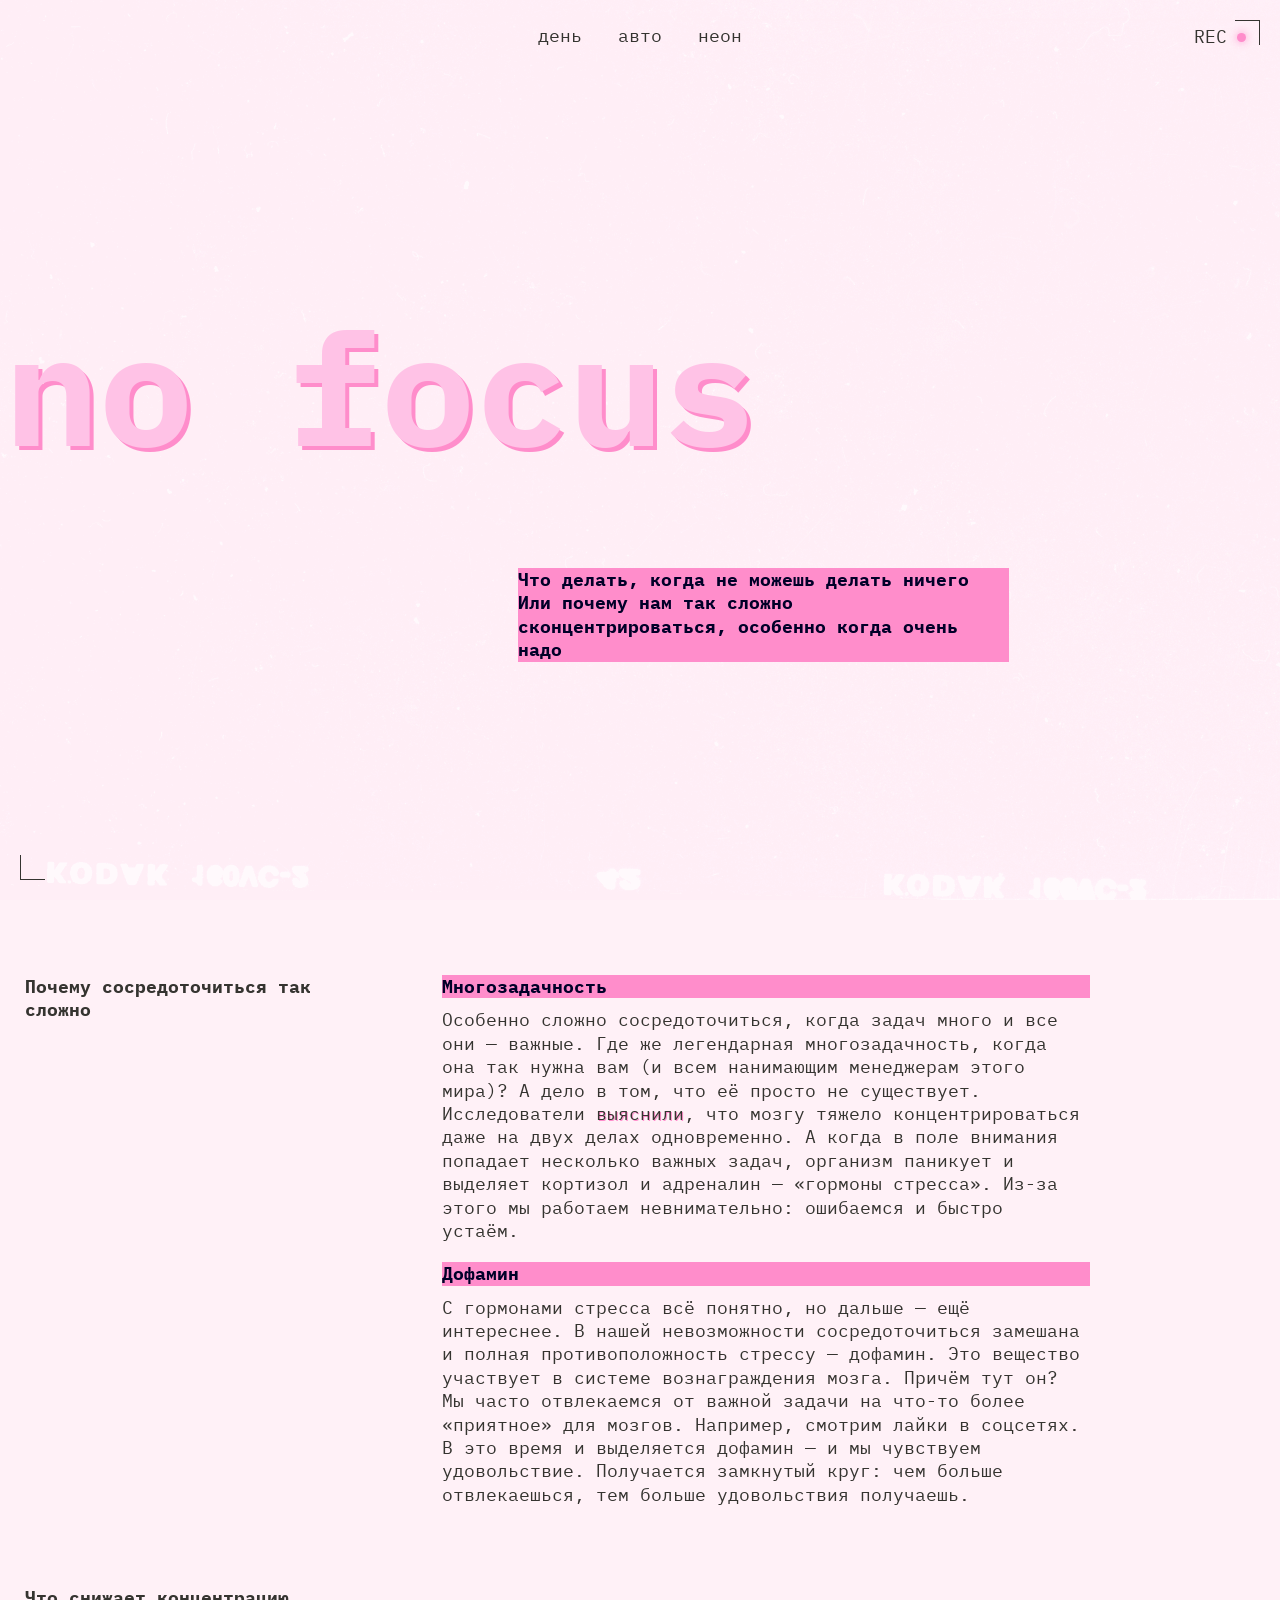
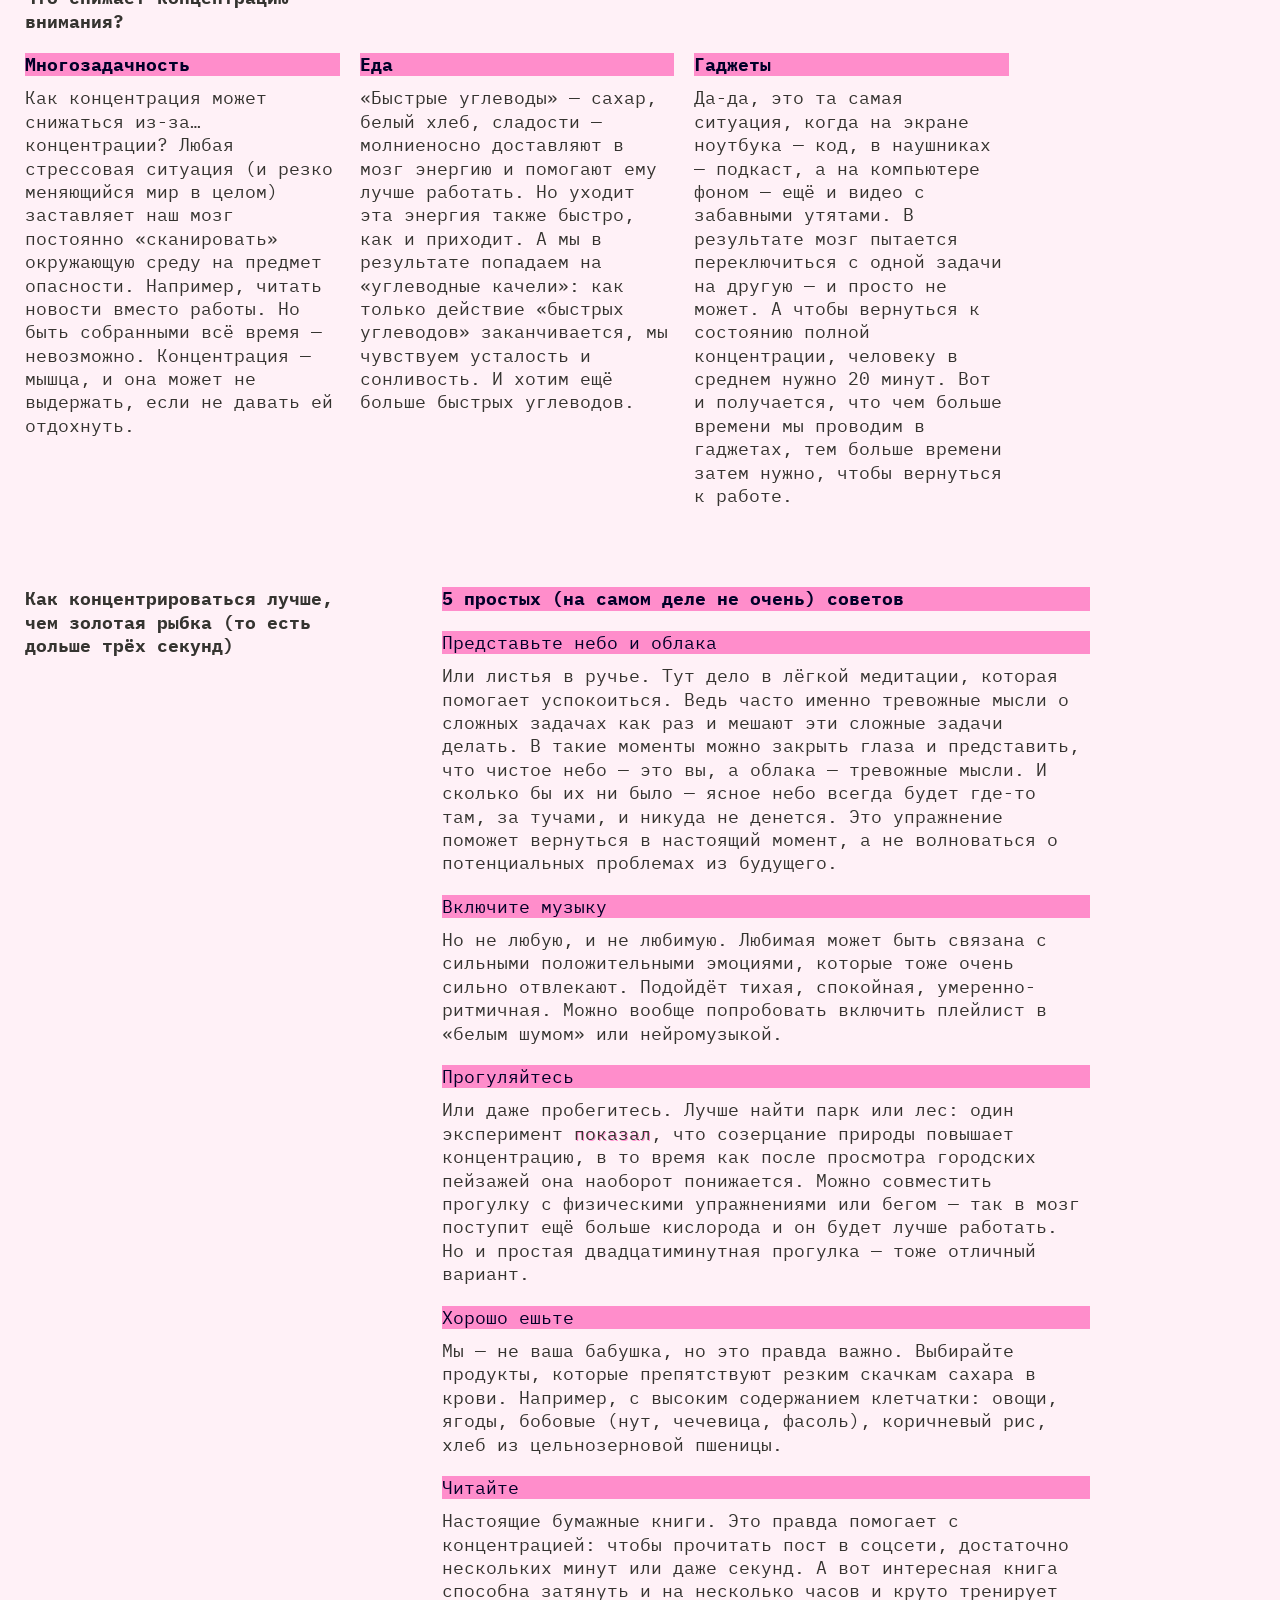
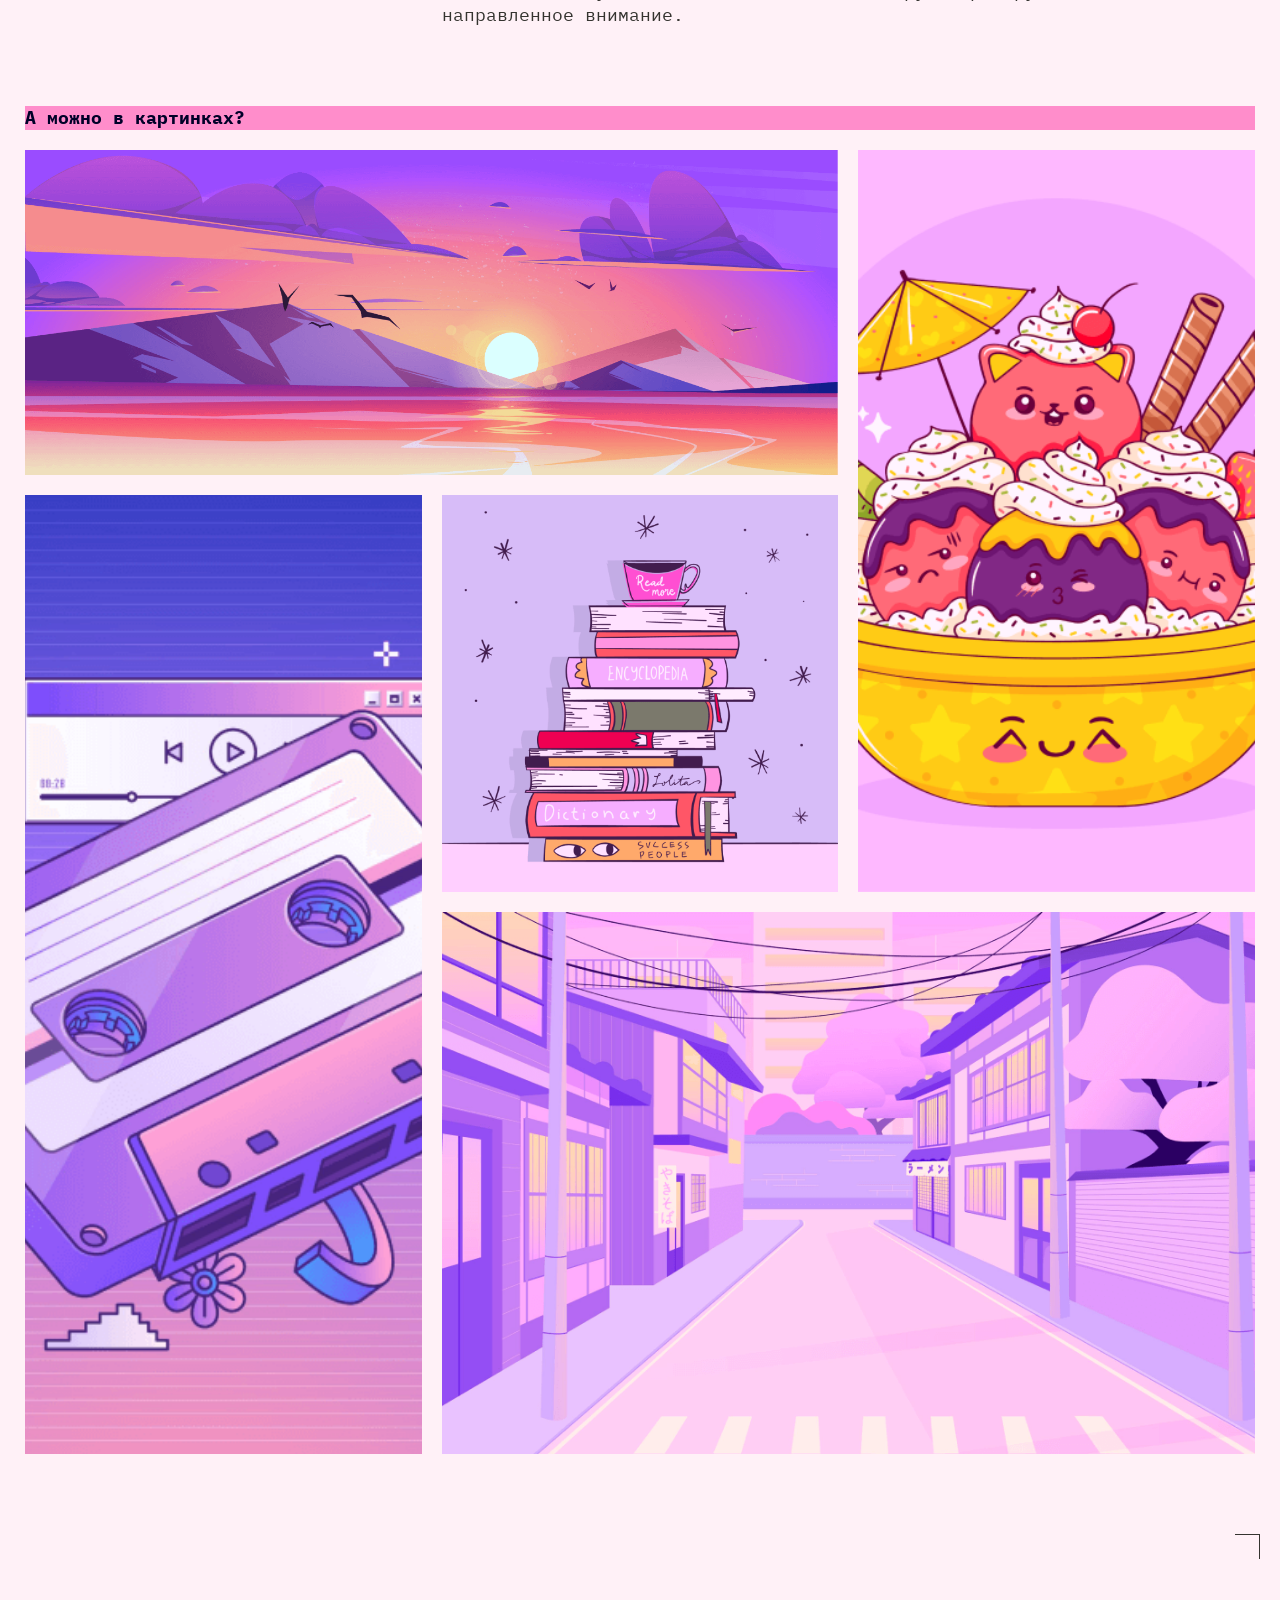
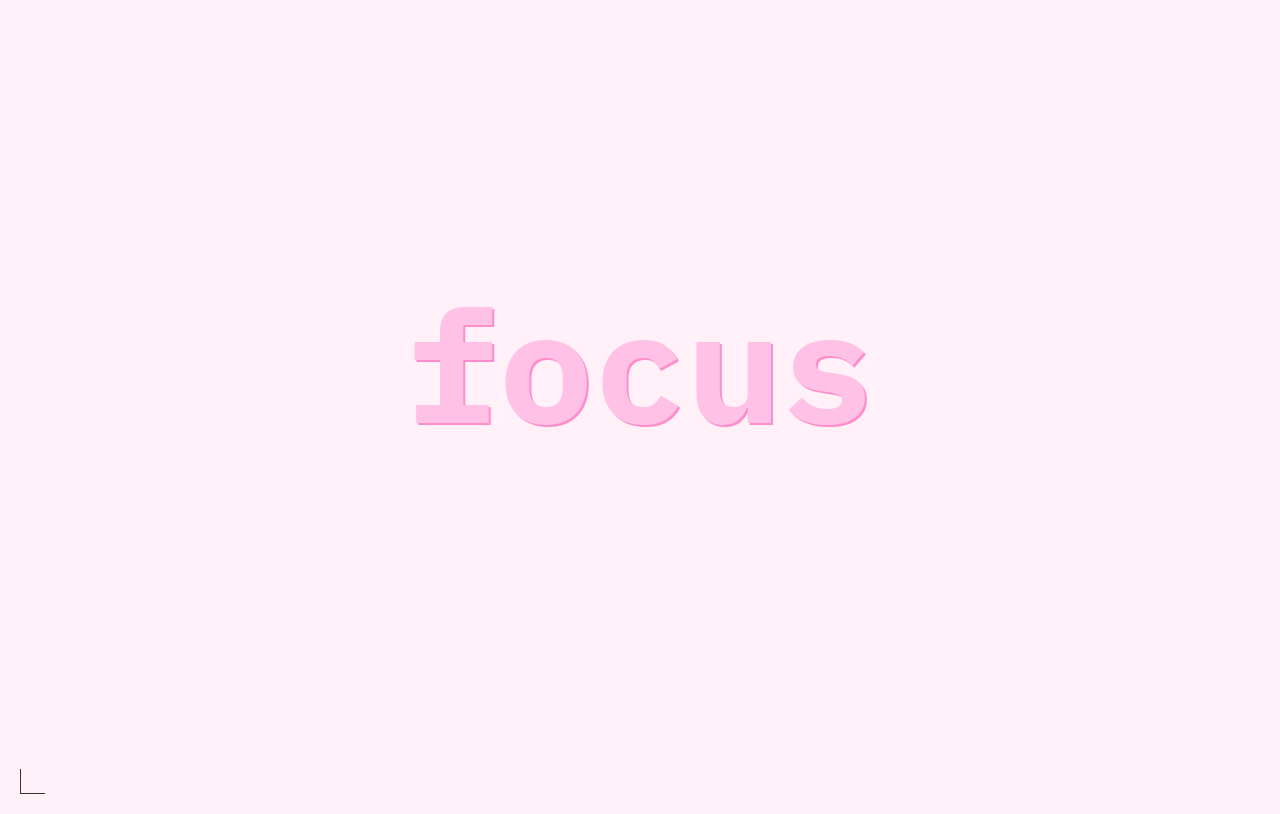
==== commit df2c5791: "исправление_ошибок_2" ====
--- a/index.html
+++ b/index.html
@@ -216,8 +216,8 @@
     <footer class="footer decorated-zone">
       <h2 class="footer-title">focus</h2>
     </footer>
+    <script src="./scripts/script.js"></script>
   </body>
-  <script src="./scripts/script.js"></script>
 </html>
 
 
--- a/styles/style.css
+++ b/styles/style.css
@@ -14,7 +14,6 @@
   padding: 2.8vw;
   margin-bottom: 10.667%;
   position: relative;
-  min-width: 375px;
   min-height: 668px;
   height: 100vh;
 }
@@ -191,6 +190,7 @@
 @media (width >= 768px) {
   .header__paragraph {
     max-width: 364px;
+    width: 100%;
     margin-left: 364px;
   }
 }
@@ -198,6 +198,7 @@
 @media (width >= 1024px) {
   .header__paragraph {
     max-width: 491px;
+    width: 100%;
     margin-left: 493px;
   }
 }
@@ -255,6 +256,7 @@
   padding-bottom: 30px;
 }
 
+
 @media (width >= 768px) {
   .content-section {
     padding-bottom: 60px;
@@ -267,6 +269,12 @@
     gap: 20px;
   }
 
+@media (width >= 1024px) {
+  .content-section:nth-child(2n + 1) {
+    gap: 10px;
+  }
+}
+
   .content-section__item .content-section:nth-child(2n + 1) {
     grid-row: 1 / span 2;
     grid-column: 2 / 3;
@@ -281,23 +289,32 @@
 
 @media (width >= 1024px) {
   .content-section__list:first-of-type {
-    width: 100%;
+    max-width: 649px;
+  }
+
+  .content-section:first-of-type .content-section__title {
+    max-width: 315px;
   }
 
   .content-section__list:last-of-type {
-    width: 100%;
+    max-width: 648px;
+  }
+
+  .content-section:nth-child(3) .content-section__title {
+    max-width: 315px;
   }
 }
 
 @media (width >= 1024px) {
   .content-section:nth-child(2) .content-section__title {
-    width: 100%;
+    max-width: 315px;
   }
 
   .content-section:nth-child(2) .content-section__list {
     display: grid;
     grid-template-columns: repeat(3, 1fr);
     gap: 20px;
+    max-width: 984px;
   }
 }
 
